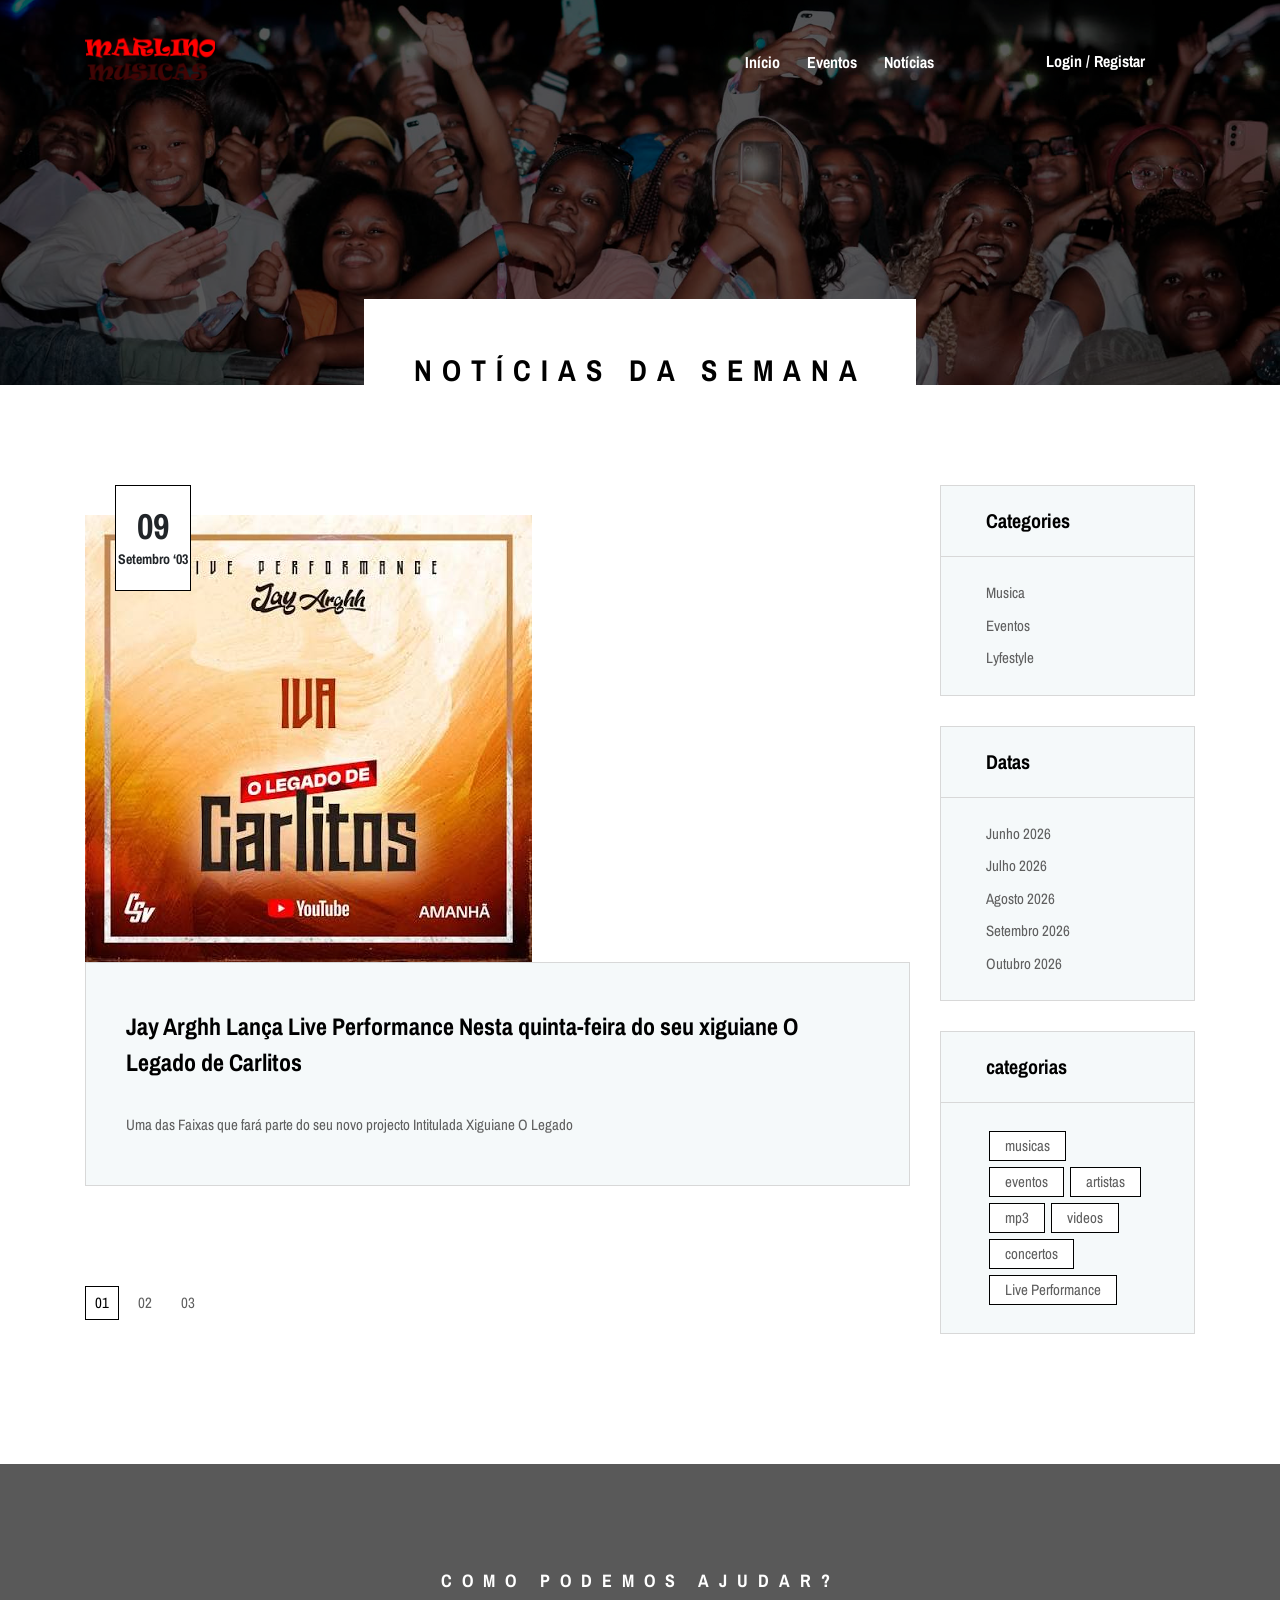
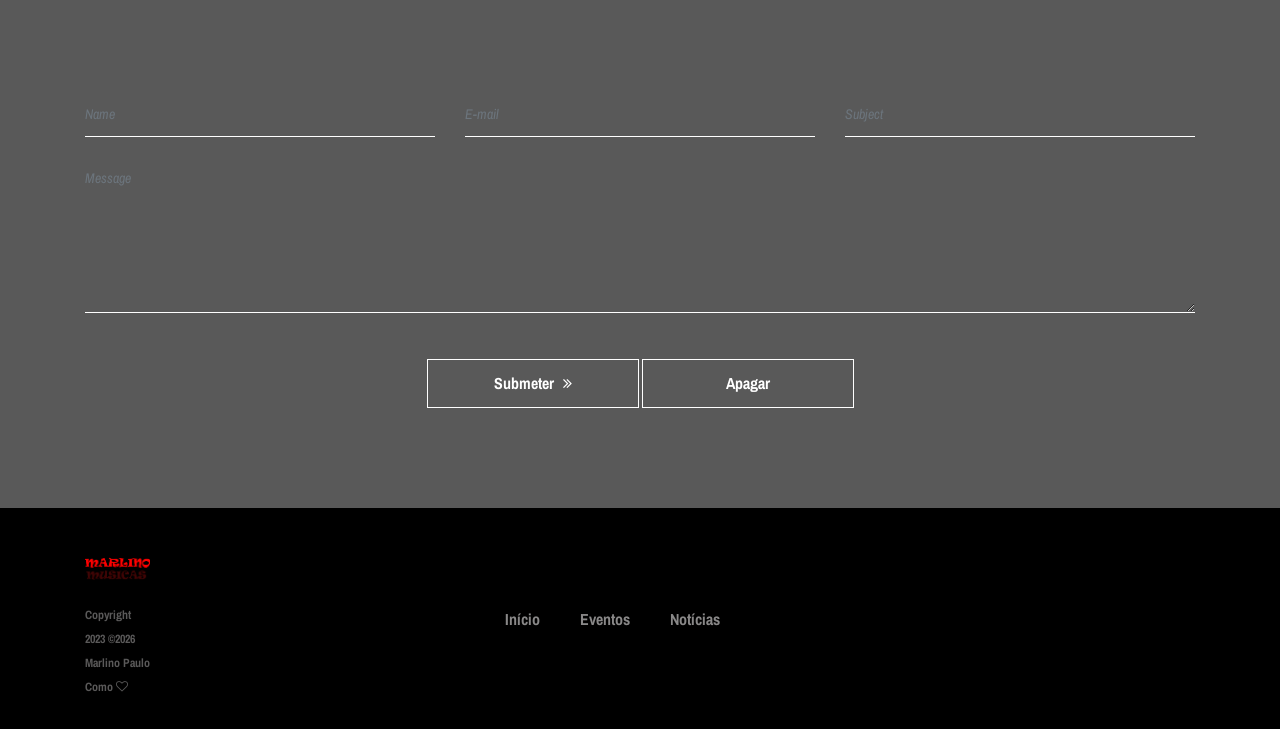
==== blog.html @ 6841ffc3 "Add files via upload" ====
<!DOCTYPE html>
<html lang="en">

<head>
    <meta charset="UTF-8">
    <meta name="description" content="">
    <meta http-equiv="X-UA-Compatible" content="IE=edge">
    <meta name="viewport" content="width=device-width, initial-scale=1, shrink-to-fit=no">
    <!-- The above 4 meta tags *must* come first in the head; any other head content must come *after* these tags -->

    

    <!-- Favicon -->
    <link rel="icon" href="favicon.ico">

    <!-- Stylesheet -->
    <link rel="stylesheet" href="style.css">

</head>

<body>
    <!-- Preloader -->
    <div class="preloader d-flex align-items-center justify-content-center">
        <div class="lds-ellipsis">
            <div></div>
            <div></div>
            <div></div>
            <div></div>
        </div>
    </div>

    <!-- ##### Header Area Start ##### -->
    <header class="header-area">
        <!-- Navbar Area -->
        <div class="oneMusic-main-menu">
            <div class="classy-nav-container breakpoint-off">
                <div class="container">
                    <!-- Menu -->
                    <nav class="classy-navbar justify-content-between" id="oneMusicNav">

                        <!-- Nav brand -->
                        <a href="index.html" class="nav-brand"><img src="logo.png" alt=""></a>

                        <!-- Navbar Toggler -->
                        <div class="classy-navbar-toggler">
                            <span class="navbarToggler"><span></span><span></span><span></span></span>
                        </div>

                        <!-- Menu -->
                        <div class="classy-menu">

                            <!-- Close Button -->
                            <div class="classycloseIcon">
                                <div class="cross-wrap"><span class="top"></span><span class="bottom"></span></div>
                            </div>

                            <!-- Nav Start -->
                            <div class="classynav">
                                <ul>
                                    <li><a href="index.html">Início</a></li>
                                
                                    
                                            
                                    <li><a href="event.html">Eventos</a></li>
                                    <li><a href="blog.html">Notícias</a></li>
                                    
                                </ul>

                                <!-- Login/Register & Cart Button -->
                                <div class="login-register-cart-button d-flex align-items-center">
                                    <!-- Login/Register -->
                                    <div class="login-register-btn mr-50">
                                        <a href="login.html" id="loginBtn">Login / Registar</a>
                                    </div>

                                    <!-- Cart Button -->
                                    <div class="cart-btn">
                                     
                                    </div>
                                </div>
                            </div>
                            <!-- Nav End -->

                        </div>
                    </nav>
                </div>
            </div>
        </div>
    </header>
    <!-- ##### Header Area End ##### -->

    <!-- ##### Breadcumb Area Start ##### -->
    <section class="breadcumb-area bg-img bg-overlay" style="background-image: url(breadcumb3.jpg);">
        <div class="bradcumbContent">
            <p></p>
            <h2>Notícias da Semana</h2>
        </div>
    </section>
    <!-- ##### Breadcumb Area End ##### -->

    <!-- ##### Blog Area Start ##### -->
    <div class="blog-area section-padding-100">
        <div class="container">
            <div class="row">
                <div class="col-12 col-lg-9">

                    <!-- Single Post Start -->
                    <div class="single-blog-post mb-100 wow fadeInUp" data-wow-delay="100ms">
                        <!-- Post Thumb -->
                        <div class="blog-post-thumb mt-30">
                            <a href="#"><img src="carlitos.jpg" alt=""></a>
                            <!-- Post Date -->
                            <div class="post-date">
                                <span>09</span>
                                <span>Setembro ‘03</span>
                            </div>
                        </div>

                        <!-- Blog Content -->
                        <div class="blog-content">
                            <!-- Post Title -->
                            <a href="#" class="post-title">Jay Arghh Lança Live Performance Nesta quinta-feira do seu xiguiane O Legado de Carlitos</a>
                            <!-- Post Meta -->
                            <div class="post-meta d-flex mb-30">
                                
                            </div>
                            <!-- Post Excerpt -->
                            <p> Uma das Faixas que fará parte do seu novo projecto Intitulada Xiguiane O Legado</p>
                        </div>
                    </div>

                  

                   



                    <!-- Pagination -->
                    <div class="oneMusic-pagination-area wow fadeInUp" data-wow-delay="300ms">
                        <nav>
                            <ul class="pagination">
                                <li class="page-item active"><a class="page-link" href="#">01</a></li>
                                <li class="page-item"><a class="page-link" href="#">02</a></li>
                                <li class="page-item"><a class="page-link" href="#">03</a></li>
                            </ul>
                        </nav>
                    </div>
                </div>

                <div class="col-12 col-lg-3">
                    <div class="blog-sidebar-area">

                        <!-- Widget Area -->
                        <div class="single-widget-area mb-30">
                            <div class="widget-title">
                                <h5>Categories</h5>
                            </div>
                            <div class="widget-content">
                                <ul>
                                    <li><a href="#">Musica</a></li>
                                    <li><a href="#">Eventos </a></li>
                                    
                                    <li><a href="#">Lyfestyle</a></li>
                                   
                                </ul>
                            </div>
                        </div>

                        <!-- Widget Area -->
                        <div class="single-widget-area mb-30">
                            <div class="widget-title">
                                <h5>Datas</h5>
                            </div>
                            <div class="widget-content">
                                <ul>
                                    <li><a href="#">Junho 2026</a></li>
                                    <li><a href="#">Julho 2026</a></li>
                                    <li><a href="#">Agosto 2026</a></li>
                                    <li><a href="#">Setembro 2026</a></li>
                                    <li><a href="#">Outubro 2026</a></li>
                                </ul>
                            </div>
                        </div>

                        <!-- Widget Area -->
                        <div class="single-widget-area mb-30">
                            <div class="widget-title">
                                <h5>categorias</h5>
                            </div>
                            <div class="widget-content">
                                <ul class="tags">
                                    <li><a href="#">musicas</a></li>
                                    <li><a href="#">eventos</a></li>
                                    <li><a href="#">artistas</a></li>
                                    
                                    <li><a href="#">mp3</a></li>
                                    <li><a href="#">videos</a></li>
                                    <li><a href="#">concertos</a></li>
                                    <li><a href="#">Live Performance</a></li>
                                </ul>
                            </div>
                        </div>

                        <!-- Widget Area -->
                        

                    </div>
                </div>
            </div>
        </div>
    </div>
    <!-- ##### Blog Area End ##### -->

    <!-- ##### Contact Area Start ##### -->
    <section class="contact-area section-padding-100 bg-img bg-overlay bg-fixed has-bg-img" style="background-image: url(bg-2.jpg);">
        <div class="container">
            <div class="row">
                <div class="col-12">
                    <div class="section-heading white">
                        <p></p>
                        <h2>Como Podemos Ajudar?</h2>
                    </div>
                </div>
            </div>

            <div class="row">
                <div class="col-12">
                    <!-- Contact Form Area -->
                    <div class="contact-form-area">
                        <form id="contactForm" action="#" method="post">
                            <div class="row">
                                <div class="col-lg-4">
                                    <div class="form-group">
                                        <input type="text" class="form-control" id="name" placeholder="Name">
                                    </div>
                                </div>
                                <div class="col-lg-4">
                                    <div class="form-group">
                                        <input type="text" class="form-control" id="email" placeholder="E-mail">
                                    </div>
                                </div>
                                <div class="col-lg-4">
                                    <div class="form-group">
                                        <input type="text" class="form-control" id="subject" placeholder="Subject">
                                    </div>
                                </div>
                                <div class="col-12">
                                    <div class="form-group">
                                        <textarea name="message" class="form-control" id="message" cols="30" rows="10" placeholder="Message"></textarea>
                                    </div>
                                </div>
                                <div class="col-12 text-center">
                                    <button class="btn oneMusic-btn mt-30" type="submit">Submeter <i class="fa fa-angle-double-right"></i></button>
									<button type="reset" class="btn oneMusic-btn mt-30">Apagar</button>
                                </div>
                            </div>
                        </form>
                    </div>
                </div>
            </div>
        </div>
    </section>
    <!-- ##### Contact Area End ##### -->

    <!-- ##### Footer Area Start ##### -->
    <footer class="footer-area">
        <div class="container">
            <div class="row d-flex flex-wrap align-items-center">
                <div class="col-2 col-md-1">
                    <a href="#"><img src="logo.png" alt=""></a>
                    <p class="copywrite-text"><a href="#"><!-- Link back to Colorlib can't be removed. Template is licensed under CC BY 3.0. -->
Copyright 2023  &copy;<script>document.write(new Date().getFullYear());</script> Marlino Paulo Como <i class="fa fa-heart-o" aria-hidden="true"></i>
<!-- Link back to Colorlib can't be removed. Template is licensed under CC BY 3.0. --></p>
                </div>

                <div class="col-12 col-md-6">
                    <div class="footer-nav">
                        <ul>
                            <li><a href="#">Início</a></li>
                         
                            <li><a href="#">Eventos</a></li>
                            <li><a href="#">Notícias</a></li>
                            
                        </ul>
                    </div>
                </div>
            </div>
        </div>
    </footer>
    <!-- ##### Footer Area Start ##### -->

    <!-- ##### All Javascript Script ##### -->
    <!-- jQuery-2.2.4 js -->
    <script src="jquery-2.2.4.min.js"></script>
    <!-- Popper js -->
    <script src="popper.min.js"></script>
    <!-- Bootstrap js -->
    <script src="bootstrap.min.js"></script>
    <!-- All Plugins js -->
    <script src="plugins.js"></script>
    <!-- Active js -->
    <script src="active.js"></script>
	 <script src="main.js"></script>
</body>

</html>
---- style.css ----
/* [Master Stylesheet - v1.0] */
/* :: 1.0 Import Fonts */
@import url("https://fonts.googleapis.com/css?family=Archivo+Narrow:400,400i,500,500i,600,600i,700,700i");
/* :: 2.0 Import All CSS */
@import url(bootstrap.min.css);
@import url(classy-nav.css);
@import url(owl.carousel.min.css);
@import url(animate.css);
@import url(magnific-popup.css);
@import url(font-awesome.min.css);
@import url(audioplayer.css);
@import url(one-music-icon.css);
/* :: 3.0 Base CSS */
* {
  margin: 0;
  padding: 0; }

body {
  font-family: "Archivo Narrow", sans-serif;
  font-size: 14px; }

h1,
h2,
h3,
h4,
h5,
h6 {
  font-family: "Archivo Narrow", sans-serif;
  color: #000000;
  line-height: 1.3;
  font-weight: 700; }

p {
  font-family: "Archivo Narrow", sans-serif;
  color: #5f5f5f;
  font-size: 15px;
  line-height: 2;
  font-weight: 400; }

a,
a:hover,
a:focus {
  -webkit-transition-duration: 500ms;
  transition-duration: 500ms;
  text-decoration: none;
  outline: 0 solid transparent;
  color: #000000;
  font-weight: 700;
  font-size: 16px;
  font-family: "Archivo Narrow", sans-serif; }

ul,
ol {
  margin: 0; }
  ul li,
  ol li {
    list-style: none; }

img {
  height: auto;
  max-width: 100%; }

/* :: 3.1.0 Spacing */
.mt-15 {
  margin-top: 15px !important; }

.mt-30 {
  margin-top: 30px !important; }

.mt-50 {
  margin-top: 50px !important; }

.mt-70 {
  margin-top: 70px !important; }

.mt-100 {
  margin-top: 100px !important; }

.mb-15 {
  margin-bottom: 15px !important; }

.mb-30 {
  margin-bottom: 30px !important; }

.mb-50 {
  margin-bottom: 50px !important; }

.mb-70 {
  margin-bottom: 70px !important; }

.mb-100 {
  margin-bottom: 100px !important; }

.ml-15 {
  margin-left: 15px !important; }

.ml-30 {
  margin-left: 30px !important; }

.ml-50 {
  margin-left: 50px !important; }

.mr-15 {
  margin-right: 15px !important; }

.mr-30 {
  margin-right: 30px !important; }

.mr-50 {
  margin-right: 50px !important; }

/* :: 3.2.0 Height */
.height-400 {
  height: 400px !important; }

.height-500 {
  height: 500px !important; }

.height-600 {
  height: 600px !important; }

.height-700 {
  height: 700px !important; }

.height-800 {
  height: 800px !important; }

/* :: 3.3.0 Section Padding */
.section-padding-100 {
  padding-top: 100px;
  padding-bottom: 100px; }

.section-padding-100-0 {
  padding-top: 100px;
  padding-bottom: 0; }

.section-padding-0-100 {
  padding-top: 0;
  padding-bottom: 100px; }

.section-padding-100-70 {
  padding-top: 100px;
  padding-bottom: 70px; }

/* :: 3.4.0 Section Heading */
.section-heading {
  position: relative;
  z-index: 1;
  margin-bottom: 100px;
  text-align: center; }
  .section-heading p {
    color: #5f5f5f;
    font-size: 14px;
    margin-bottom: 5px; }
  .section-heading h2 {
    font-size: 18px;
    text-transform: uppercase;
    letter-spacing: 10px;
    margin-bottom: 0; }
    @media only screen and (max-width: 767px) {
      .section-heading h2 {
        letter-spacing: 5px; } }
  .section-heading.white h2 {
    color: #fff; }
  .section-heading.style-2 p {
    font-size: 16px; }
  .section-heading.style-2 h2 {
    font-size: 30px; }
    @media only screen and (max-width: 767px) {
      .section-heading.style-2 h2 {
        font-size: 24px; } }

/* :: 3.5.0 Preloader */
.preloader {
  background-color: #ffffff;
  width: 100%;
  height: 100%;
  position: fixed;
  top: 0;
  left: 0;
  right: 0;
  z-index: 99999; }
  .preloader .lds-ellipsis {
    display: inline-block;
    position: relative;
    width: 64px;
    height: 64px; }
    .preloader .lds-ellipsis div {
      position: absolute;
      top: 27px;
      width: 11px;
      height: 11px;
      border-radius: 50%;
      background: #000000;
      animation-timing-function: cubic-bezier(0, 1, 1, 0); }
      .preloader .lds-ellipsis div:nth-child(1) {
        left: 6px;
        -webkit-animation: lds-ellipsis1 0.6s infinite;
        animation: lds-ellipsis1 0.6s infinite; }
      .preloader .lds-ellipsis div:nth-child(2) {
        left: 6px;
        -webkit-animation: lds-ellipsis2 0.6s infinite;
        animation: lds-ellipsis2 0.6s infinite; }
      .preloader .lds-ellipsis div:nth-child(3) {
        left: 26px;
        -webkit-animation: lds-ellipsis2 0.6s infinite;
        animation: lds-ellipsis2 0.6s infinite; }
      .preloader .lds-ellipsis div:nth-child(4) {
        left: 45px;
        -webkit-animation: lds-ellipsis3 0.6s infinite;
        animation: lds-ellipsis3 0.6s infinite; }

@-webkit-keyframes lds-ellipsis1 {
  0% {
    -webkit-transform: scale(0);
    transform: scale(0); }
  100% {
    -webkit-transform: scale(1);
    transform: scale(1); } }
@keyframes lds-ellipsis1 {
  0% {
    -webkit-transform: scale(0);
    transform: scale(0); }
  100% {
    -webkit-transform: scale(1);
    transform: scale(1); } }
@-webkit-keyframes lds-ellipsis3 {
  0% {
    -webkit-transform: scale(1);
    transform: scale(1); }
  100% {
    -webkit-transform: scale(0);
    transform: scale(0); } }
@keyframes lds-ellipsis3 {
  0% {
    -webkit-transform: scale(1);
    transform: scale(1); }
  100% {
    -webkit-transform: scale(0);
    transform: scale(0); } }
@-webkit-keyframes lds-ellipsis2 {
  0% {
    -webkit-transform: translate(0, 0);
    transform: translate(0, 0); }
  100% {
    -webkit-transform: translate(19px, 0);
    transform: translate(19px, 0); } }
@keyframes lds-ellipsis2 {
  0% {
    -webkit-transform: translate(0, 0);
    transform: translate(0, 0); }
  100% {
    -webkit-transform: translate(19px, 0);
    transform: translate(19px, 0); } }
/* :: 3.6.0 Miscellaneous */
.bg-img {
  background-position: center center;
  background-size: cover;
  background-repeat: no-repeat; }

.bg-white {
  background-color: #ffffff !important; }

.bg-dark {
  background-color: #000000 !important; }

.bg-transparent {
  background-color: transparent !important; }

.bg-gray {
  background-color: #f5f9fa; }

.font-bold {
  font-weight: 700; }

.font-light {
  font-weight: 300; }

.bg-overlay {
  position: relative;
  z-index: 2;
  background-position: center center;
  background-size: cover; }
  .bg-overlay::after {
    background-color: rgba(0, 0, 0, 0.65);
    position: absolute;
    z-index: -1;
    top: 0;
    left: 0;
    width: 100%;
    height: 100%;
    content: ""; }

.bg-fixed {
  background-attachment: fixed !important; }

/* :: 3.7.0 ScrollUp */
#scrollUp {
  background-color: #000000;
  border-radius: 0;
  bottom: 50px;
  box-shadow: 0 2px 6px 0 rgba(0, 0, 0, 0.3);
  color: #ffffff;
  font-size: 24px;
  height: 40px;
  line-height: 40px;
  right: 50px;
  text-align: center;
  width: 40px;
  -webkit-transition-duration: 500ms;
  transition-duration: 500ms;
  box-shadow: 0 1px 5px 2px rgba(0, 0, 0, 0.15); }
  @media only screen and (max-width: 767px) {
    #scrollUp {
      right: 30px;
      bottom: 30px; } }
  #scrollUp:hover {
    background-color: #fff;
    color: #232323; }

/* :: 3.8.0 oneMusic Button */
.oneMusic-btn {
  background-color: #fff;
  -webkit-transition-duration: 500ms;
  transition-duration: 500ms;
  position: relative;
  z-index: 1;
  display: inline-block;
  min-width: 212px;
  height: 49px;
  color: #000;
  border: 1px solid #000;
  border-radius: 0;
  padding: 0 30px;
  font-size: 16px;
  line-height: 47px;
  font-weight: 700;
  text-transform: capitalize; }
  .oneMusic-btn i {
    margin-left: 5px; }
  .oneMusic-btn:hover, .oneMusic-btn:focus {
    font-size: 16px;
    font-weight: 700;
    background-color: #000000;
    color: #fff; }
  .oneMusic-btn.btn-2 {
    background-color: #000000;
    color: #fff; }
    .oneMusic-btn.btn-2:hover, .oneMusic-btn.btn-2:focus {
      background-color: #fff;
      color: #232323; }

/* :: 4.0 Header Area CSS */
.header-area {
  position: absolute;
  z-index: 1000;
  width: 100%;
  top: 20px;
  left: 0;
  z-index: 1000; }
  .header-area .oneMusic-main-menu {
    position: relative;
    width: 100%;
    height: 85px;
    background-color: transparent; }
    @media only screen and (max-width: 767px) {
      .header-area .oneMusic-main-menu {
        height: 70px; } }
    .header-area .oneMusic-main-menu .classy-nav-container {
      background-color: transparent; }
    .header-area .oneMusic-main-menu .classy-navbar {
      background-color: transparent;
      height: 85px;
      padding: 0; }
      @media only screen and (max-width: 767px) {
        .header-area .oneMusic-main-menu .classy-navbar {
          height: 70px; } }
      .header-area .oneMusic-main-menu .classy-navbar .classynav ul li a {
        font-weight: 700;
        text-transform: capitalize;
        color: #ffffff;
        font-size: 16px; }
        .header-area .oneMusic-main-menu .classy-navbar .classynav ul li a:hover, .header-area .oneMusic-main-menu .classy-navbar .classynav ul li a:focus {
          color: rgba(255, 255, 255, 0.7); }
        @media only screen and (min-width: 768px) and (max-width: 991px) {
          .header-area .oneMusic-main-menu .classy-navbar .classynav ul li a {
            background-color: #000000;
            border-bottom-color: rgba(255, 255, 255, 0.1); } }
        @media only screen and (max-width: 767px) {
          .header-area .oneMusic-main-menu .classy-navbar .classynav ul li a {
            background-color: #000000;
            border-bottom-color: rgba(255, 255, 255, 0.1); } }
      .header-area .oneMusic-main-menu .classy-navbar .classynav ul li.megamenu-item > a::after,
      .header-area .oneMusic-main-menu .classy-navbar .classynav ul li.has-down > a::after {
        color: #ffffff; }
      .header-area .oneMusic-main-menu .classy-navbar .classynav ul li.megamenu-item ul li > a::after,
      .header-area .oneMusic-main-menu .classy-navbar .classynav ul li.has-down ul li > a::after {
        color: #232323; }
        @media only screen and (max-width: 767px) {
          .header-area .oneMusic-main-menu .classy-navbar .classynav ul li.megamenu-item ul li > a::after,
          .header-area .oneMusic-main-menu .classy-navbar .classynav ul li.has-down ul li > a::after {
            color: #ffffff; } }
      .header-area .oneMusic-main-menu .classy-navbar .classynav ul li ul li a {
        color: #232323; }
        .header-area .oneMusic-main-menu .classy-navbar .classynav ul li ul li a:hover, .header-area .oneMusic-main-menu .classy-navbar .classynav ul li ul li a:focus {
          color: #888888; }
        @media only screen and (min-width: 992px) and (max-width: 1199px) {
          .header-area .oneMusic-main-menu .classy-navbar .classynav ul li ul li a {
            padding: 0 15px; } }
        @media only screen and (min-width: 768px) and (max-width: 991px) {
          .header-area .oneMusic-main-menu .classy-navbar .classynav ul li ul li a {
            color: #ffffff;
            padding: 0 30px;
            border-bottom-color: rgba(255, 255, 255, 0.1); } }
        @media only screen and (max-width: 767px) {
          .header-area .oneMusic-main-menu .classy-navbar .classynav ul li ul li a {
            color: #ffffff;
            padding: 0 30px;
            border-bottom-color: rgba(255, 255, 255, 0.1) !important; } }
      .header-area .oneMusic-main-menu .classy-navbar .classynav ul li .dropdown li .dropdown li .dropdown li a {
        border-bottom: 1px solid rgba(242, 244, 248, 0.7); }
        @media only screen and (min-width: 768px) and (max-width: 991px) {
          .header-area .oneMusic-main-menu .classy-navbar .classynav ul li .dropdown li .dropdown li .dropdown li a {
            border-bottom-color: rgba(255, 255, 255, 0.1) !important; } }
        @media only screen and (max-width: 767px) {
          .header-area .oneMusic-main-menu .classy-navbar .classynav ul li .dropdown li .dropdown li .dropdown li a {
            border-bottom-color: rgba(255, 255, 255, 0.1) !important; } }
    .header-area .oneMusic-main-menu .login-register-cart-button {
      position: relative;
      z-index: 1;
      margin-left: 100px; }
      @media only screen and (min-width: 768px) and (max-width: 991px) {
        .header-area .oneMusic-main-menu .login-register-cart-button {
          margin-left: 12px;
          margin-top: 15px; } }
      @media only screen and (max-width: 767px) {
        .header-area .oneMusic-main-menu .login-register-cart-button {
          margin-left: 12px;
          margin-top: 15px; } }
      .header-area .oneMusic-main-menu .login-register-cart-button .login-register-btn {
        position: relative;
        z-index: 10; }
        .header-area .oneMusic-main-menu .login-register-cart-button .login-register-btn a {
          -webkit-transition-duration: 500ms;
          transition-duration: 500ms;
          margin-bottom: 0;
          color: #fff;
          font-weight: 700;
          font-size: 16px;
          cursor: pointer;
          line-height: 1; }
          .header-area .oneMusic-main-menu .login-register-cart-button .login-register-btn a:hover, .header-area .oneMusic-main-menu .login-register-cart-button .login-register-btn a:focus {
            color: rgba(255, 255, 255, 0.7); }
      .header-area .oneMusic-main-menu .login-register-cart-button .cart-btn {
        position: relative;
        z-index: 10; }
        .header-area .oneMusic-main-menu .login-register-cart-button .cart-btn p {
          -webkit-transition-duration: 500ms;
          transition-duration: 500ms;
          margin-bottom: 0;
          color: #fff;
          font-size: 18px;
          cursor: pointer;
          line-height: 1; }
          .header-area .oneMusic-main-menu .login-register-cart-button .cart-btn p:hover, .header-area .oneMusic-main-menu .login-register-cart-button .cart-btn p:focus {
            color: rgba(255, 255, 255, 0.7); }
          .header-area .oneMusic-main-menu .login-register-cart-button .cart-btn p .quantity {
            width: 15px;
            height: 15px;
            border: 1px solid #fff;
            background-color: #232323;
            color: #fff;
            display: block;
            position: absolute;
            bottom: -5px;
            left: -10px;
            z-index: 10;
            font-size: 9px;
            font-weight: 400;
            border-radius: 50%;
            line-height: 13px;
            text-align: center; }
  .header-area .is-sticky .oneMusic-main-menu {
    position: fixed;
    width: 100%;
    height: 85px;
    top: 0;
    left: 0;
    z-index: 9999;
    background-color: #000000;
    box-shadow: 0 5px 50px 15px rgba(0, 0, 0, 0.2); }
    @media only screen and (max-width: 767px) {
      .header-area .is-sticky .oneMusic-main-menu {
        height: 70px; } }

.classy-navbar .nav-brand {
  max-width: 130px; }

@media only screen and (min-width: 768px) and (max-width: 991px) {
  .breakpoint-on .classy-navbar .classy-menu {
    background-color: #000000; } }
@media only screen and (max-width: 767px) {
  .breakpoint-on .classy-navbar .classy-menu {
    background-color: #000000; } }

@media only screen and (min-width: 768px) and (max-width: 991px) {
  .classynav ul li .megamenu .single-mega.cn-col-4 {
    padding: 0; } }
@media only screen and (max-width: 767px) {
  .classynav ul li .megamenu .single-mega.cn-col-4 {
    padding: 0; } }

.classycloseIcon .cross-wrap span {
  background: #ffffff; }

/* :: 5.0 Hero Slides Area */
.hero-area,
.hero-slides {
  position: relative;
  z-index: 1; }

.single-hero-slide {
  width: 100%;
  height: 950px;
  position: relative;
  z-index: 1;
  padding: 0 30px;
  overflow: hidden; }
  @media only screen and (min-width: 992px) and (max-width: 1199px) {
    .single-hero-slide {
      height: 700px; } }
  @media only screen and (min-width: 768px) and (max-width: 991px) {
    .single-hero-slide {
      height: 650px; } }
  @media only screen and (max-width: 767px) {
    .single-hero-slide {
      height: 500px; } }
  .single-hero-slide::after {
    position: absolute;
    width: 100%;
    height: 100%;
    z-index: -5;
    top: 0;
    left: 0;
    background-color: rgba(0, 0, 0, 0.35);
    content: ''; }
  .single-hero-slide .slide-img {
    position: absolute;
    width: 100%;
    height: 100%;
    z-index: -10;
    left: 0;
    right: 0;
    top: 0;
    bottom: 0; }
  .single-hero-slide .hero-slides-content {
    display: inline-block;
    width: 100%; }
    .single-hero-slide .hero-slides-content h6 {
      font-size: 18px;
      color: #fff;
      letter-spacing: 20px;
      text-transform: uppercase;
      margin-bottom: 20px;
      display: block; }
      @media only screen and (max-width: 767px) {
        .single-hero-slide .hero-slides-content h6 {
          letter-spacing: 5px; } }
    .single-hero-slide .hero-slides-content h2 {
      position: relative;
      z-index: 1;
      font-size: 60px;
      color: #ffffff;
      margin-bottom: 0;
      font-weight: 400;
      display: block;
      text-transform: capitalize;
      letter-spacing: 30px;
      overflow: hidden; }
      .single-hero-slide .hero-slides-content h2 span {
        position: absolute;
        top: 0;
        width: 100%;
        height: 100%;
        left: 0;
        color: rgba(255, 255, 255, 0.15);
        -webkit-animation: textsonar 6s linear infinite;
        animation: textsonar 6s linear infinite; }
      @media only screen and (min-width: 768px) and (max-width: 991px) {
        .single-hero-slide .hero-slides-content h2 {
          letter-spacing: 15px;
          font-size: 42px; } }
      @media only screen and (max-width: 767px) {
        .single-hero-slide .hero-slides-content h2 {
          letter-spacing: 5px;
          font-size: 30px; } }
    .single-hero-slide .hero-slides-content .btn {
      border: 1px solid #fff;
      background-color: transparent;
      color: #fff; }
      .single-hero-slide .hero-slides-content .btn:hover, .single-hero-slide .hero-slides-content .btn:focus {
        background-color: #fff;
        color: #000000; }

@-webkit-keyframes textsonar {
  0% {
    -webkit-transform: scaleX(1);
    transform: scaleX(1); }
  50% {
    -webkit-transform: scaleX(1.15);
    transform: scaleX(1.15); }
  100% {
    -webkit-transform: scaleX(1);
    transform: scaleX(1); } }
@keyframes textsonar {
  0% {
    -webkit-transform: scaleX(1);
    transform: scaleX(1); }
  50% {
    -webkit-transform: scaleX(1.15);
    transform: scaleX(1.15); }
  100% {
    -webkit-transform: scaleX(1);
    transform: scaleX(1); } }
.single-hero-slide .slide-img {
  -webkit-animation: slide 12s linear infinite;
  animation: slide 12s linear infinite; }

@-webkit-keyframes slide {
  0% {
    -webkit-transform: scale(1);
    transform: scale(1); }
  50% {
    -webkit-transform: scale(1.2);
    transform: scale(1.2); }
  100% {
    -webkit-transform: scale(1);
    transform: scale(1); } }
@keyframes slide {
  0% {
    -webkit-transform: scale(1);
    transform: scale(1); }
  50% {
    -webkit-transform: scale(1.2);
    transform: scale(1.2); }
  100% {
    -webkit-transform: scale(1);
    transform: scale(1); } }
/* :: 6.0 Buy Now Area CSS */
.oneMusic-buy-now-area.has-fluid {
  padding-left: 4%;
  padding-right: 4%;
  position: relative;
  z-index: 1; }

/* :: 7.0 Events Area CSS */
.single-event-area {
  position: relative;
  z-index: 1;
  -webkit-transition-duration: 500ms;
  transition-duration: 500ms; }
  .single-event-area img {
    width: 100%; }
  .single-event-area .event-text {
    text-align: center;
    position: relative;
    z-index: 1;
    padding: 30px 15px;
    background-color: #000;
    -webkit-transition-duration: 500ms;
    transition-duration: 500ms; }
    .single-event-area .event-text h4 {
      color: #fff;
      text-transform: uppercase;
      -webkit-transition-duration: 500ms;
      transition-duration: 500ms; }
    .single-event-area .event-text .event-meta-data {
      position: relative;
      margin-bottom: 30px; }
      .single-event-area .event-text .event-meta-data a {
        -webkit-transition-duration: 500ms;
        transition-duration: 500ms;
        position: relative;
        z-index: 1;
        color: #fff;
        font-size: 15px;
        font-weight: 400;
        display: inline-block;
        padding-right: 29px; }
        .single-event-area .event-text .event-meta-data a:first-child::after {
          position: absolute;
          content: '|';
          top: 0;
          right: 12px;
          z-index: 1; }
        .single-event-area .event-text .event-meta-data a:last-child {
          padding-right: 0; }
    .single-event-area .event-text .see-more-btn {
      font-size: 11px;
      color: #fff;
      text-transform: uppercase;
      letter-spacing: 10px;
      border-bottom: 1px solid #fff;
      padding-left: 0;
      padding-right: 0;
      border-radius: 0; }
      .single-event-area .event-text .see-more-btn:hover, .single-event-area .event-text .see-more-btn:focus {
        font-weight: 400; }
  .single-event-area:hover, .single-event-area:focus {
    box-shadow: 0 5px 80px 0 rgba(0, 0, 0, 0.2); }
    .single-event-area:hover .event-text, .single-event-area:focus .event-text {
      background-color: #f5f9fa; }
      .single-event-area:hover .event-text h4,
      .single-event-area:hover .event-text .event-meta-data a, .single-event-area:focus .event-text h4,
      .single-event-area:focus .event-text .event-meta-data a {
        color: #000000; }
      .single-event-area:hover .event-text .see-more-btn, .single-event-area:focus .event-text .see-more-btn {
        border-bottom-color: #000000;
        color: #000000; }

/* :: 8.0 Newsletter Area CSS */
.newsletter-area {
  position: relative;
  z-index: 1;
  border: 1px solid #000000;
  padding: 45px; }
  .newsletter-area .newsletter-form {
    position: relative;
    z-index: 1; }
    .newsletter-area .newsletter-form input {
      width: 100%;
      height: 40px;
      font-size: 14px;
      color: #b3b3b3;
      font-style: italic;
      border: none;
      border-bottom: 1px solid #d6d6d6;
      margin-bottom: 30px;
      display: block; }

.testimonials-area {
  position: relative;
  z-index: 1;
  padding: 45px; }
  .testimonials-area .testimonials-slide {
    position: relative;
    z-index: 1; }
    .testimonials-area .testimonials-slide .single-slide p {
      font-size: 15px;
      color: #fff;
      font-style: italic; }
    .testimonials-area .testimonials-slide .single-slide .testimonial-info {
      margin-top: 30px;
      display: block; }
      .testimonials-area .testimonials-slide .single-slide .testimonial-info .testimonial-thumb {
        width: 44px;
        height: 44px;
        border-radius: 50%;
        margin-right: 15px; }
        .testimonials-area .testimonials-slide .single-slide .testimonial-info .testimonial-thumb img {
          border-radius: 50%; }
      .testimonials-area .testimonials-slide .single-slide .testimonial-info p {
        font-style: normal;
        font-size: 15px;
        color: #fff;
        margin-bottom: 0; }

/* :: 9.0 Album Catagory Area CSS */
.featured-artist-area {
  position: relative;
  z-index: 1; }

.featured-artist-content {
  position: relative;
  z-index: 1; }
  @media only screen and (max-width: 767px) {
    .featured-artist-content {
      margin-top: 50px; } }
  .featured-artist-content p {
    color: #fff; }

.browse-by-catagories {
  position: relative;
  z-index: 1; }
  .browse-by-catagories a {
    display: inline-block;
    background-color: #f4f4f4;
    border: 2px solid transparent;
    padding: 6px 9px;
    font-size: 15px;
    margin-right: 5px; }
    @media only screen and (min-width: 992px) and (max-width: 1199px) {
      .browse-by-catagories a {
        padding: 4px 7px;
        font-size: 14px;
        margin-right: 4px; } }
    @media only screen and (min-width: 768px) and (max-width: 991px) {
      .browse-by-catagories a {
        padding: 4px 7px;
        font-size: 14px;
        margin-right: 5px;
        margin-bottom: 5px; } }
    @media only screen and (max-width: 767px) {
      .browse-by-catagories a {
        padding: 2px 5px;
        font-size: 13px;
        margin-right: 5px;
        margin-bottom: 5px; } }
    .browse-by-catagories a:hover, .browse-by-catagories a:focus, .browse-by-catagories a.active {
      border: 2px solid #000000; }
    .browse-by-catagories a:first-child {
      border-color: transparent;
      background-color: transparent; }

.single-album {
  position: relative;
  z-index: 1;
  -webkit-transition-duration: 500ms;
  transition-duration: 500ms;
  margin-bottom: 30px; }
  .single-album img {
    width: 100%; }
  .single-album .album-info {
    position: relative;
    z-index: 1;
    text-align: center;
    padding-top: 15px;
    padding-bottom: 15px; }
    .single-album .album-info h5 {
      font-size: 18px;
      margin-bottom: 0;
      text-transform: uppercase; }
    .single-album .album-info p {
      margin-bottom: 0; }
  .single-album:hover, .single-album:focus {
    box-shadow: 0 5px 70px 0 rgba(0, 0, 0, 0.15); }

.single-album-area {
  position: relative;
  z-index: 1;
  -webkit-transition-duration: 500ms;
  transition-duration: 500ms;
  margin-bottom: 30px; }
  .single-album-area .album-thumb {
    position: relative;
    z-index: 1; }
    .single-album-area .album-thumb .album-price p {
      position: absolute;
      top: 15px;
      left: 15px;
      background-color: #fff;
      margin-bottom: 0;
      line-height: 1;
      padding: 5px 15px;
      border-radius: 15px;
      z-index: 20; }
    .single-album-area .album-thumb .play-icon a {
      color: #fff;
      font-size: 50px;
      position: absolute;
      top: 50%;
      left: 50%;
      line-height: 1;
      -webkit-transform: translate(-50%, -50%);
      transform: translate(-50%, -50%); }
  .single-album-area img {
    width: 100%; }
  .single-album-area .album-info {
    display: block;
    position: relative;
    z-index: 1;
    padding-top: 15px;
    padding-bottom: 15px; }
    .single-album-area .album-info h5 {
      font-size: 18px;
      margin-bottom: 0;
      text-transform: uppercase; }
    .single-album-area .album-info p {
      margin-bottom: 0; }

.albums-slideshow {
  position: relative;
  z-index: 1; }
  .albums-slideshow .single-album {
    -webkit-transition-duration: 500ms;
    transition-duration: 500ms;
    margin-bottom: 0;
    border: 1px solid transparent; }
    .albums-slideshow .single-album:hover, .albums-slideshow .single-album:focus {
      border: 1px solid #000000;
      box-shadow: none;
      background-color: #f5f9fa; }
  .albums-slideshow .owl-prev,
  .albums-slideshow .owl-next {
    -webkit-transition-duration: 500ms;
    transition-duration: 500ms;
    background-color: #fff;
    position: absolute;
    width: 50px;
    height: 50px;
    border: 1px solid #000000;
    top: 50%;
    left: -25px;
    margin-top: -50px;
    z-index: 50;
    text-align: center;
    line-height: 48px;
    opacity: 0;
    visibility: hidden; }
    @media only screen and (max-width: 767px) {
      .albums-slideshow .owl-prev,
      .albums-slideshow .owl-next {
        left: 0; } }
    .albums-slideshow .owl-prev:hover, .albums-slideshow .owl-prev:focus,
    .albums-slideshow .owl-next:hover,
    .albums-slideshow .owl-next:focus {
      background-color: #000000;
      color: #fff; }
  .albums-slideshow .owl-next {
    left: auto;
    right: -25px; }
    @media only screen and (max-width: 767px) {
      .albums-slideshow .owl-next {
        right: 0; } }
  .albums-slideshow:hover .owl-prev,
  .albums-slideshow:hover .owl-next {
    opacity: 1;
    visibility: visible; }

/* :: 10.0 Songs Area CSS */
.single-song-area {
  position: relative;
  z-index: 1; }
  .single-song-area .song-thumbnail {
    position: relative;
    z-index: 1;
    -webkit-box-flex: 0;
    -ms-flex: 0 0 135px;
    flex: 0 0 135px;
    max-width: 135px;
    width: 135px;
    margin-right: 50px; }
    .single-song-area .song-thumbnail img {
      width: 100%; }
    @media only screen and (max-width: 767px) {
      .single-song-area .song-thumbnail {
        margin-right: 0;
        -webkit-box-flex: 0;
        -ms-flex: 0 0 100%;
        flex: 0 0 100%;
        max-width: 100%;
        width: 100%; } }
  .single-song-area .song-play-area {
    position: relative;
    z-index: 1;
    -webkit-box-flex: 0;
    -ms-flex: 0 0 calc(100% - 185px);
    flex: 0 0 calc(100% - 185px);
    max-width: calc(100% - 185px);
    width: calc(100% - 185px);
    background-color: #262626;
    padding: 15px 30px 20px; }
    @media only screen and (max-width: 767px) {
      .single-song-area .song-play-area {
        -webkit-box-flex: 0;
        -ms-flex: 0 0 100%;
        flex: 0 0 100%;
        max-width: 100%;
        width: 100%; } }
    .single-song-area .song-play-area .song-name p {
      color: #b8b8b8;
      margin-bottom: 5px; }
    .single-song-area .song-play-area .audioplayer {
      margin: 0;
      padding: 0;
      width: 100%;
      height: auto;
      align-items: center;
      border: none;
      border-radius: 0;
      background: transparent; }
    .single-song-area .song-play-area .audioplayer-playing .audioplayer-playpause,
    .single-song-area .song-play-area .audioplayer:not(.audioplayer-playing) .audioplayer-playpause:hover,
    .single-song-area .song-play-area .audioplayer:not(.audioplayer-playing) .audioplayer-playpause {
      background: #fff; }
    .single-song-area .song-play-area .audioplayer-time {
      font-size: 14px;
      color: #fff; }

.song-play-area {
  position: relative;
  z-index: 1;
  width: 100%;
  background-color: #262626;
  padding: 15px 30px 20px;
  border: 1px solid #363636; }
  .song-play-area .song-name p {
    color: #b8b8b8;
    margin-bottom: 5px; }
  .song-play-area .audioplayer {
    margin: 0;
    padding: 0;
    width: 100%;
    height: auto;
    align-items: center;
    border: none;
    border-radius: 0;
    background: transparent; }
  .song-play-area .audioplayer-playing .audioplayer-playpause,
  .song-play-area .audioplayer:not(.audioplayer-playing) .audioplayer-playpause:hover,
  .song-play-area .audioplayer:not(.audioplayer-playing) .audioplayer-playpause {
    background: #fff; }
  .song-play-area .audioplayer-time {
    font-size: 14px;
    color: #fff; }

/* :: 11.0 Miscellaneous Area CSS */
.weeks-top-area {
  position: relative;
  z-index: 1;
  padding: 45px 30px;
  -webkit-transition-duration: 500ms;
  transition-duration: 500ms;
  border: 1px solid transparent; }
  .weeks-top-area .single-top-item {
    position: relative;
    z-index: 1;
    margin-bottom: 21px; }
    .weeks-top-area .single-top-item:last-child {
      margin-bottom: 0; }
    .weeks-top-area .single-top-item .thumbnail {
      -webkit-box-flex: 0;
      -ms-flex: 0 0 73px;
      flex: 0 0 73px;
      max-width: 73px;
      width: 73px;
      margin-right: 20px; }
    .weeks-top-area .single-top-item .content- h6 {
      text-transform: uppercase;
      margin-bottom: 0; }
    .weeks-top-area .single-top-item .content- p {
      font-size: 14px;
      margin-bottom: 0; }
  .weeks-top-area:hover, .weeks-top-area:focus {
    background-color: #f5f9fa;
    border-color: #d8d8d8; }

.popular-artists-area {
  position: relative;
  z-index: 1;
  padding: 45px 30px;
  -webkit-transition-duration: 500ms;
  transition-duration: 500ms;
  border: 1px solid #d8d8d8;
  background-color: #f5f9fa; }
  .popular-artists-area .single-artists {
    position: relative;
    z-index: 1;
    margin-bottom: 17px; }
    .popular-artists-area .single-artists:last-child {
      margin-bottom: 0; }
    .popular-artists-area .single-artists .thumbnail {
      -webkit-box-flex: 0;
      -ms-flex: 0 0 63px;
      flex: 0 0 63px;
      max-width: 63px;
      width: 63px;
      margin-right: 20px;
      border-radius: 50%; }
      .popular-artists-area .single-artists .thumbnail img {
        border-radius: 50%; }
    .popular-artists-area .single-artists .content- p {
      font-size: 16px;
      margin-bottom: 0; }

.new-hits-area {
  position: relative;
  z-index: 1;
  padding: 45px 30px;
  -webkit-transition-duration: 500ms;
  transition-duration: 500ms;
  border: 1px solid #d8d8d8;
  background-color: #f5f9fa; }
  .new-hits-area .single-new-item {
    position: relative;
    z-index: 1;
    border-bottom: 1px solid #d8d8d8;
    margin-bottom: 10px;
    padding-bottom: 10px; }
    .new-hits-area .single-new-item:last-child {
      margin-bottom: 0;
      border-bottom: none;
      padding-bottom: 0; }
    .new-hits-area .single-new-item .thumbnail {
      -webkit-box-flex: 0;
      -ms-flex: 0 0 73px;
      flex: 0 0 73px;
      max-width: 73px;
      width: 73px;
      margin-right: 20px; }
    .new-hits-area .single-new-item .content- h6 {
      text-transform: uppercase;
      margin-bottom: 0; }
    .new-hits-area .single-new-item .content- p {
      font-size: 14px;
      margin-bottom: 0; }
    .new-hits-area .single-new-item .audioplayer {
      margin: 0;
      padding: 0;
      width: auto;
      height: auto;
      border: none;
      border-radius: 0;
      background: transparent; }
    .new-hits-area .single-new-item .audioplayer-playing .audioplayer-playpause,
    .new-hits-area .single-new-item .audioplayer:not(.audioplayer-playing) .audioplayer-playpause:hover,
    .new-hits-area .single-new-item .audioplayer:not(.audioplayer-playing) .audioplayer-playpause {
      background: #d6d6d6; }
    .new-hits-area .single-new-item .audioplayer:not(.audioplayer-playing) .audioplayer-playpause a {
      border-left: 12px solid #fff; }
    .new-hits-area .single-new-item .audioplayer-time,
    .new-hits-area .single-new-item .audioplayer-volume,
    .new-hits-area .single-new-item .audioplayer-bar {
      display: none; }

/* :: 12.0 Login Area CSS */
.login-content {
  -webkit-transition-duration: 500ms;
  transition-duration: 500ms;
  position: relative;
  z-index: 1;
  background-color: #f5f9fa;
  border: 1px solid #d8d8d8;
  padding: 50px 100px;
  box-shadow: 0 2px 70px 0 rgba(0, 0, 0, 0.15);
  text-align: center; }
  @media only screen and (max-width: 767px) {
    .login-content {
      padding: 50px 30px; } }
  .login-content h3 {
    margin-bottom: 30px; }
  .login-content .form-group {
    text-align: left; }
  .login-content .form-control {
    width: 100%;
    height: 50px;
    border: 1px solid #000000;
    font-size: 12px;
    font-style: italic;
    padding: 0 20px;
    border-radius: 0; }
    .login-content .form-control:focus {
      box-shadow: none; }

/* :: 13.0 Services Area CSS */
.single-service-area .icon {
  -webkit-box-flex: 0;
  -ms-flex: 0 0 78px;
  flex: 0 0 78px;
  max-width: 78px;
  width: 78px;
  position: relative;
  z-index: 1;
  width: 78px;
  height: 78px;
  border: 1px solid #000000;
  text-align: center; }
  .single-service-area .icon span {
    line-height: 76px;
    font-size: 40px; }
.single-service-area .text {
  position: relative;
  z-index: 1;
  -webkit-box-flex: 0;
  -ms-flex: 0 0 calc(100% - 78px);
  flex: 0 0 calc(100% - 78px);
  max-width: calc(100% - 78px);
  width: calc(100% - 78px);
  padding-left: 30px; }

/* :: 14.0 Footer Area CSS */
.footer-area {
  position: relative;
  z-index: 1;
  background-color: #000000;
  padding: 30px 0; }
  @media only screen and (max-width: 767px) {
    .footer-area {
      text-align: center; } }
  .footer-area .copywrite-text {
    font-size: 12px;
    margin-bottom: 0;
    color: rgba(166, 165, 165, 0.54); }
    .footer-area .copywrite-text a {
      color: rgba(166, 165, 165, 0.54);
      font-size: 12px; }
      .footer-area .copywrite-text a:hover, .footer-area .copywrite-text a:focus {
        color: #fff; }
  .footer-area .footer-nav ul {
    display: -webkit-box;
    display: -ms-flexbox;
    display: flex;
    -webkit-box-align: center;
    -ms-flex-align: center;
    -ms-grid-row-align: center;
    align-items: center;
    -webkit-box-pack: end;
    -ms-flex-pack: end;
    justify-content: flex-end; }
    @media only screen and (max-width: 767px) {
      .footer-area .footer-nav ul {
        -webkit-box-pack: center;
        -ms-flex-pack: center;
        justify-content: center;
        margin-top: 30px; } }
  .footer-area .footer-nav li a {
    color: #898888;
    font-size: 16px;
    padding: 0 20px; }
    @media only screen and (min-width: 768px) and (max-width: 991px) {
      .footer-area .footer-nav li a {
        padding: 0 10px;
        font-size: 14px; } }
    @media only screen and (max-width: 767px) {
      .footer-area .footer-nav li a {
        padding: 0 10px;
        font-size: 14px; } }
    .footer-area .footer-nav li a:hover, .footer-area .footer-nav li a:focus {
      color: #fff; }
  .footer-area .footer-nav li:last-child a {
    padding-right: 0; }

/* :: 15.0 Breadcumb Area CSS */
.breadcumb-area {
  position: relative;
  z-index: 10;
  width: 100%;
  height: 385px; }
  @media only screen and (max-width: 767px) {
    .breadcumb-area {
      height: 270px; } }
  .breadcumb-area .bradcumbContent {
    position: absolute;
    background-color: #fff;
    width: 552px;
    bottom: 0;
    left: 50%;
    z-index: 100;
    text-align: center;
    padding-top: 40px;
    -webkit-transform: translateX(-50%);
    transform: translateX(-50%); }
    @media only screen and (max-width: 767px) {
      .breadcumb-area .bradcumbContent {
        width: calc(100% - 60px);
        padding-top: 30px; } }
    .breadcumb-area .bradcumbContent p {
      line-height: 1.5;
      font-size: 16px;
      color: #5f5f5f; }
    .breadcumb-area .bradcumbContent h2 {
      font-size: 30px;
      letter-spacing: 10px;
      text-transform: uppercase;
      line-height: 1;
      margin-bottom: 0; }
      @media only screen and (max-width: 767px) {
        .breadcumb-area .bradcumbContent h2 {
          font-size: 18px;
          letter-spacing: 5px; } }

/* :: 16.0 Blog Area CSS */
.single-blog-post {
  position: relative;
  z-index: 1; }
  .single-blog-post .blog-post-thumb {
    position: relative;
    z-index: 1; }
    .single-blog-post .blog-post-thumb .post-date {
      width: 76px;
      height: 106px;
      border: 1px solid #000000;
      text-align: center;
      background-color: #fff;
      position: absolute;
      z-index: 10;
      top: -30px;
      left: 30px;
      padding: 17px 0; }
      .single-blog-post .blog-post-thumb .post-date span {
        display: block;
        font-size: 14px;
        font-weight: 700;
        line-height: 1.3; }
        .single-blog-post .blog-post-thumb .post-date span:first-child {
          font-size: 36px; }
  .single-blog-post .blog-content {
    background-color: #f5f9fa;
    padding: 45px 40px;
    border: 1px solid #d8d8d8; }
    @media only screen and (max-width: 767px) {
      .single-blog-post .blog-content {
        padding: 30px 20px; } }
    .single-blog-post .blog-content .post-title {
      font-size: 24px;
      display: block; }
      @media only screen and (max-width: 767px) {
        .single-blog-post .blog-content .post-title {
          font-size: 20px; } }
      .single-blog-post .blog-content .post-title:hover, .single-blog-post .blog-content .post-title:focus {
        color: #232323; }
    .single-blog-post .blog-content .post-meta {
      position: relative;
      z-index: 1;
      margin-bottom: 10px; }
      .single-blog-post .blog-content .post-meta p {
        color: #8d8d8d;
        font-size: 13px;
        padding-right: 25px;
        position: relative;
        z-index: 1; }
        .single-blog-post .blog-content .post-meta p::after {
          content: '|';
          position: absolute;
          right: 12px;
          top: 0;
          z-index: 5; }
        .single-blog-post .blog-content .post-meta p:last-child::after {
          display: none; }
        .single-blog-post .blog-content .post-meta p a {
          color: #8d8d8d;
          font-size: 13px;
          margin-bottom: 0;
          font-weight: 400; }
          .single-blog-post .blog-content .post-meta p a:hover, .single-blog-post .blog-content .post-meta p a:focus {
            color: #000000; }
    .single-blog-post .blog-content p {
      margin-bottom: 0; }

.oneMusic-pagination-area .pagination .page-item .page-link {
  background-color: transparent;
  display: block;
  padding: 0;
  border: 1px solid transparent;
  color: #5f5f5f;
  font-size: 15px;
  font-weight: 400;
  width: 34px;
  height: 34px;
  line-height: 32px;
  text-align: center;
  margin-right: 10px; }
  .oneMusic-pagination-area .pagination .page-item .page-link:hover, .oneMusic-pagination-area .pagination .page-item .page-link:focus {
    color: #000000;
    border: 1px solid #000000; }
.oneMusic-pagination-area .pagination .page-item:first-child .page-link {
  margin-left: 0;
  border-top-left-radius: 0;
  border-bottom-left-radius: 0; }
.oneMusic-pagination-area .pagination .page-item:last-child .page-link {
  border-top-right-radius: 0;
  border-bottom-right-radius: 0; }
.oneMusic-pagination-area .pagination .page-item.active .page-link {
  color: #000000;
  border: 1px solid #000000; }

.blog-sidebar-area {
  position: relative;
  z-index: 1; }
  @media only screen and (max-width: 767px) {
    .blog-sidebar-area {
      margin-top: 100px; } }

.single-widget-area {
  position: relative;
  z-index: 1;
  background-color: #f5f9fa;
  border: 1px solid #d8d8d8; }
  .single-widget-area img {
    width: 100%; }
  .single-widget-area .widget-title {
    padding: 25px 45px;
    border-bottom: 1px solid #d8d8d8; }
    @media only screen and (min-width: 992px) and (max-width: 1199px) {
      .single-widget-area .widget-title {
        padding: 20px 30px; } }
    .single-widget-area .widget-title h5 {
      margin-bottom: 0;
      line-height: 1; }
  .single-widget-area .widget-content {
    padding: 25px 45px; }
    @media only screen and (min-width: 992px) and (max-width: 1199px) {
      .single-widget-area .widget-content {
        padding: 20px 30px; } }
    .single-widget-area .widget-content ul li {
      margin-bottom: 10px; }
      .single-widget-area .widget-content ul li a {
        color: #5f5f5f;
        font-size: 15px;
        font-weight: 400; }
        .single-widget-area .widget-content ul li a:hover, .single-widget-area .widget-content ul li a:focus {
          color: #000000; }
      .single-widget-area .widget-content ul li:last-child {
        margin-bottom: 0; }
    .single-widget-area .widget-content .tags {
      display: -webkit-box;
      display: -ms-flexbox;
      display: flex;
      -ms-flex-wrap: wrap;
      flex-wrap: wrap; }
      .single-widget-area .widget-content .tags li {
        margin-bottom: 0; }
        .single-widget-area .widget-content .tags li a {
          display: block;
          line-height: 28px;
          font-size: 15px;
          color: #5f5f5f;
          height: 30px;
          background-color: #fff;
          padding: 0 15px;
          border: 1px solid #000000;
          margin: 3px; }
          @media only screen and (min-width: 992px) and (max-width: 1199px) {
            .single-widget-area .widget-content .tags li a {
              padding: 0 10px; } }

/* :: 17.0 Skills Area CSS */
.single-skils-area {
  position: relative;
  z-index: 1;
  text-align: center; }
  .single-skils-area .circle {
    position: relative;
    z-index: 10;
    margin-bottom: 15px; }
  .single-skils-area .skills-text {
    position: absolute;
    top: 50%;
    left: 50%;
    text-align: center;
    -webkit-transform: translate(-50%, -50%);
    transform: translate(-50%, -50%); }
    .single-skils-area .skills-text span {
      font-size: 24px;
      color: #232323;
      font-weight: 500; }
    .single-skils-area .skills-text p {
      font-size: 15px;
      color: #5f5f5f;
      line-height: 1; }

/* :: 18.0 Contact Area CSS */
.contact-content {
  position: relative;
  z-index: 2; }
  .contact-content .contact-social-info a {
    display: inline-block;
    margin-right: 20px;
    font-size: 14px;
    color: #000000; }
    .contact-content .contact-social-info a:hover, .contact-content .contact-social-info a:focus {
      color: #232323; }
  .contact-content .single-contact-info {
    position: relative;
    margin-bottom: 20px; }
    .contact-content .single-contact-info:last-child {
      margin-bottom: 0; }
    .contact-content .single-contact-info p {
      font-size: 15px;
      margin-bottom: 0; }
    .contact-content .single-contact-info .icon {
      -webkit-box-flex: 0;
      -ms-flex: 0 0 35px;
      flex: 0 0 35px;
      max-width: 35px;
      width: 35px;
      height: 35px;
      border: 1px solid #000;
      text-align: center; }
      .contact-content .single-contact-info .icon span {
        font-size: 20px;
        line-height: 33px; }

.contact-form-area .form-control {
  position: relative;
  z-index: 2;
  height: 45px;
  width: 100%;
  background-color: transparent;
  font-size: 14px;
  margin-bottom: 15px;
  border: none;
  border-radius: 0;
  padding: 15px 0;
  font-style: italic;
  color: #b3b3b3;
  border-bottom: 1px solid #000000;
  -webkit-transition-duration: 500ms;
  transition-duration: 500ms; }
  .contact-form-area .form-control:focus {
    box-shadow: none;
    border-bottom: 1px solid #000000; }
.contact-form-area textarea.form-control {
  height: 160px; }

.has-bg-img {
  position: relative;
  z-index: 1; }
  .has-bg-img .contact-form-area .form-control {
    color: #fff;
    border-bottom: 1px solid #fff; }
    .has-bg-img .contact-form-area .form-control:focus {
      border-bottom: 1px solid #fff; }
  .has-bg-img .oneMusic-btn {
    background-color: transparent;
    border-color: #fff;
    color: #fff; }
    .has-bg-img .oneMusic-btn:hover, .has-bg-img .oneMusic-btn:focus {
      background-color: #fff;
      color: #000000; }

.map-area {
  position: relative;
  z-index: 2; }
  .map-area iframe {
    width: 100%;
    height: 385px;
    border: none;
    margin-bottom: 0; }
    @media only screen and (max-width: 767px) {
      .map-area iframe {
        height: 300px; } }

/* :: 19.0 Elements Area CSS */
.elements-title {
  position: relative;
  z-index: 1; }
  .elements-title h2 {
    font-size: 24px; }

/* :: 20.1.0 Single Cool Facts CSS */
.single-cool-fact {
  position: relative;
  z-index: 1; }
  .single-cool-fact .scf-text h2 {
    font-size: 48px;
    margin-bottom: 0;
    color: #232323; }
    @media only screen and (min-width: 992px) and (max-width: 1199px) {
      .single-cool-fact .scf-text h2 {
        font-size: 48px; } }
    @media only screen and (min-width: 768px) and (max-width: 991px) {
      .single-cool-fact .scf-text h2 {
        font-size: 36px; } }
    @media only screen and (max-width: 767px) {
      .single-cool-fact .scf-text h2 {
        font-size: 30px; } }
  .single-cool-fact .scf-text p {
    font-size: 15px;
    margin-bottom: 0;
    color: #5f5f5f;
    line-height: 1; }

/* :: 20.2.0 Accordians Area CSS */
.single-accordion.panel {
  background-color: #ffffff;
  border: 0 solid transparent;
  border-radius: 4px;
  box-shadow: 0 0 0 transparent;
  margin-bottom: 15px; }
.single-accordion:last-of-type {
  margin-bottom: 0; }
.single-accordion h6 {
  margin-bottom: 0; }
  .single-accordion h6 a {
    background-color: #000000;
    border-radius: 0;
    color: #ffffff;
    display: block;
    margin: 0;
    padding: 20px 70px 20px 30px;
    position: relative;
    font-size: 14px;
    text-transform: capitalize;
    border: 1px solid #000000; }
    .single-accordion h6 a span {
      background: transparent;
      -webkit-transition-duration: 500ms;
      transition-duration: 500ms;
      font-size: 10px;
      position: absolute;
      right: 0;
      text-align: center;
      top: 0;
      width: 58px;
      height: 100%;
      color: #ffffff;
      line-height: 58px; }
      .single-accordion h6 a span.accor-open {
        opacity: 0; }
    .single-accordion h6 a.collapsed {
      -webkit-transition-duration: 500ms;
      transition-duration: 500ms;
      background-color: transparent;
      color: #232323; }
      .single-accordion h6 a.collapsed span {
        color: #000000; }
        .single-accordion h6 a.collapsed span.accor-close {
          opacity: 0; }
        .single-accordion h6 a.collapsed span.accor-open {
          opacity: 1; }
.single-accordion .accordion-content {
  border-top: 0 solid transparent;
  box-shadow: none; }
  .single-accordion .accordion-content p {
    padding: 20px 15px 5px;
    margin-bottom: 0; }

/* :: 20.3.0 Tabs Area CSS */
.oneMusic-tabs-content {
  position: relative;
  z-index: 1; }
  .oneMusic-tabs-content .nav-tabs {
    border-bottom: none;
    margin-bottom: 15px; }
    .oneMusic-tabs-content .nav-tabs .nav-link {
      background-color: transparent;
      border: 1px solid #000000;
      padding: 0 30px;
      height: 58px;
      line-height: 58px;
      color: #232323;
      margin: 0 2px;
      border-radius: 0; }
      @media only screen and (min-width: 992px) and (max-width: 1199px) {
        .oneMusic-tabs-content .nav-tabs .nav-link {
          padding: 0 15px; } }
      @media only screen and (max-width: 767px) {
        .oneMusic-tabs-content .nav-tabs .nav-link {
          padding: 0 15px;
          font-size: 12px;
          margin-bottom: 5px; } }
      @media only screen and (min-width: 480px) and (max-width: 767px) {
        .oneMusic-tabs-content .nav-tabs .nav-link {
          padding: 0 15px; } }
      .oneMusic-tabs-content .nav-tabs .nav-link.active {
        background-color: #000000;
        color: #ffffff; }
  .oneMusic-tabs-content .oneMusic-tab-text {
    position: relative;
    z-index: 1;
    padding-top: 10px; }
    .oneMusic-tabs-content .oneMusic-tab-text p {
      margin-bottom: 0; }
  .oneMusic-tabs-content .tab-content h6 {
    font-size: 18px; }

.single-web-icon {
  position: relative;
  z-index: 1;
  background-color: #f5f9fa;
  text-align: center;
  padding: 30px 10px;
  border: 1px solid #b8b8b8;
  -webkit-transition-duration: 500ms;
  transition-duration: 500ms; }
  .single-web-icon i {
    display: block;
    font-size: 50px;
    margin-bottom: 15px; }
  .single-web-icon span {
    font-size: 16px; }
  .single-web-icon:hover {
    box-shadow: 0 2px 50px 0 rgba(0, 0, 0, 0.15); }

/* ====== The End ====== */

/*# sourceMappingURL=style.css.map */
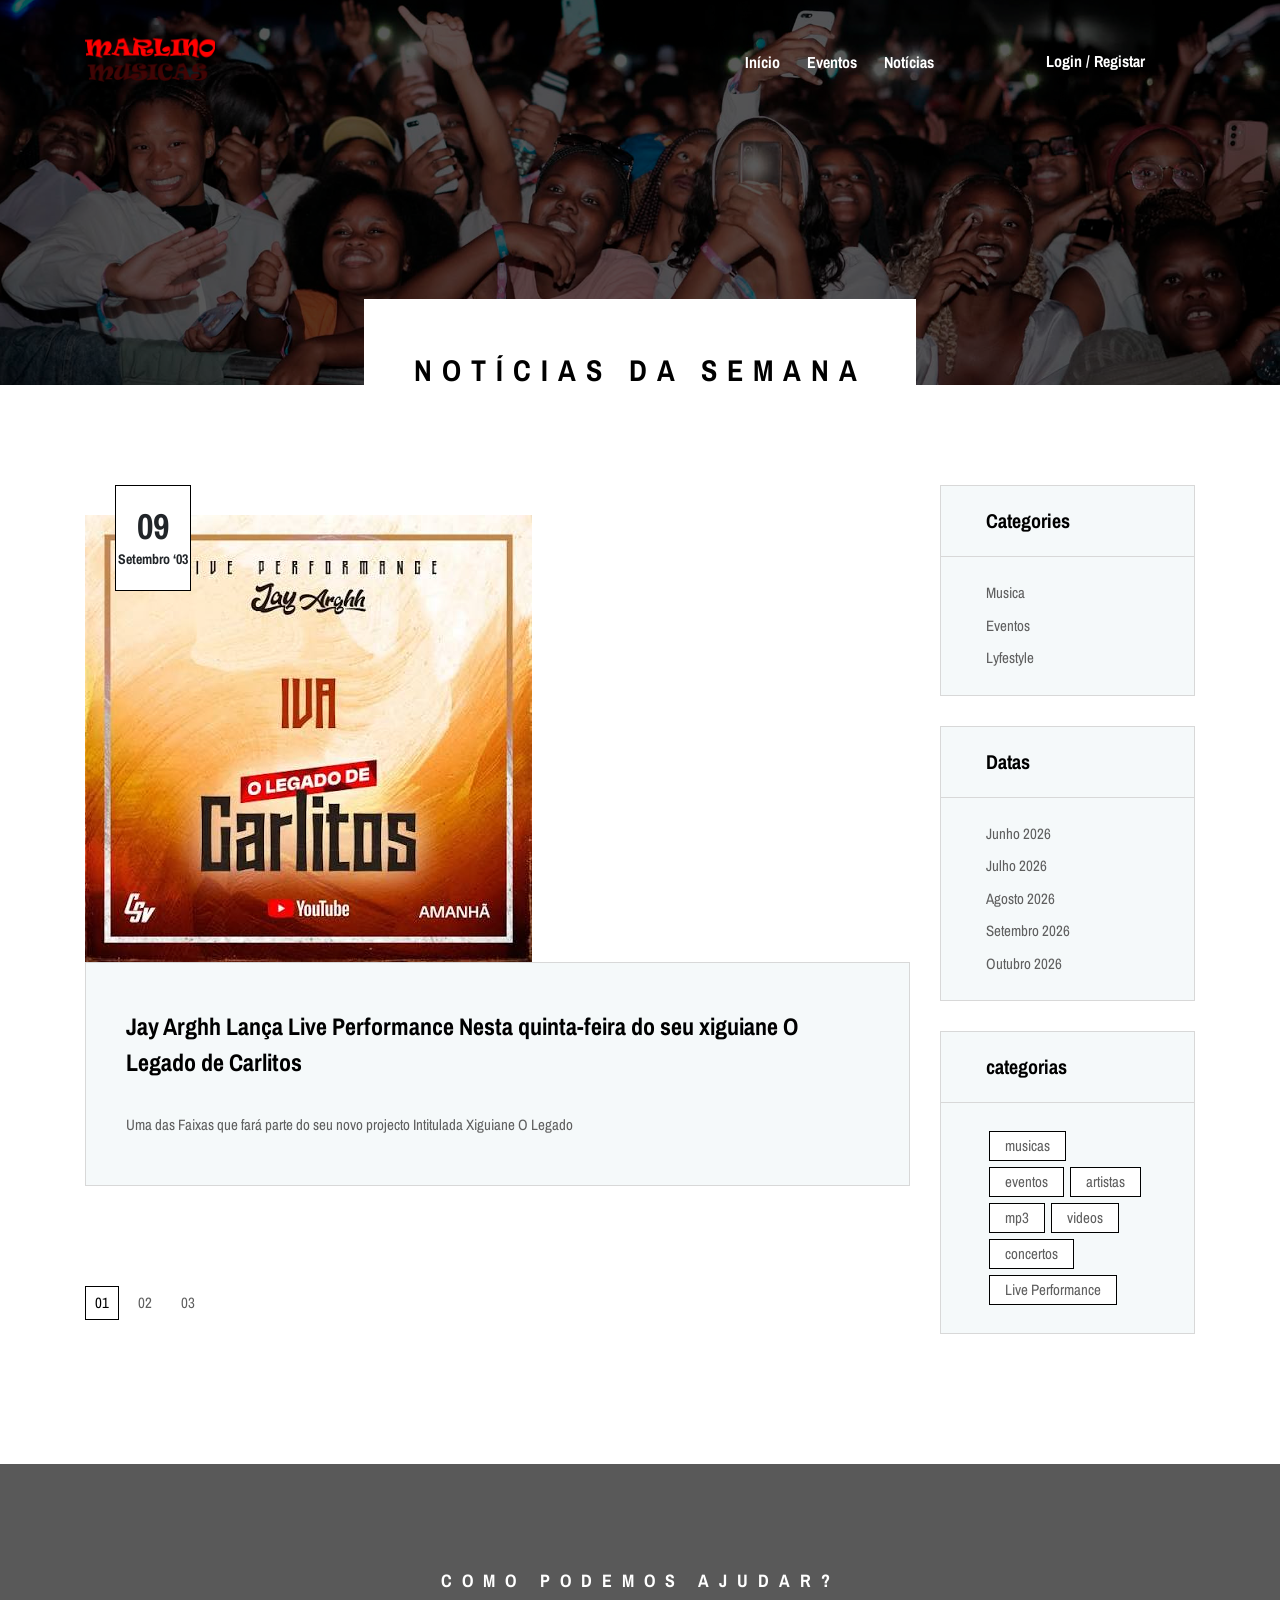
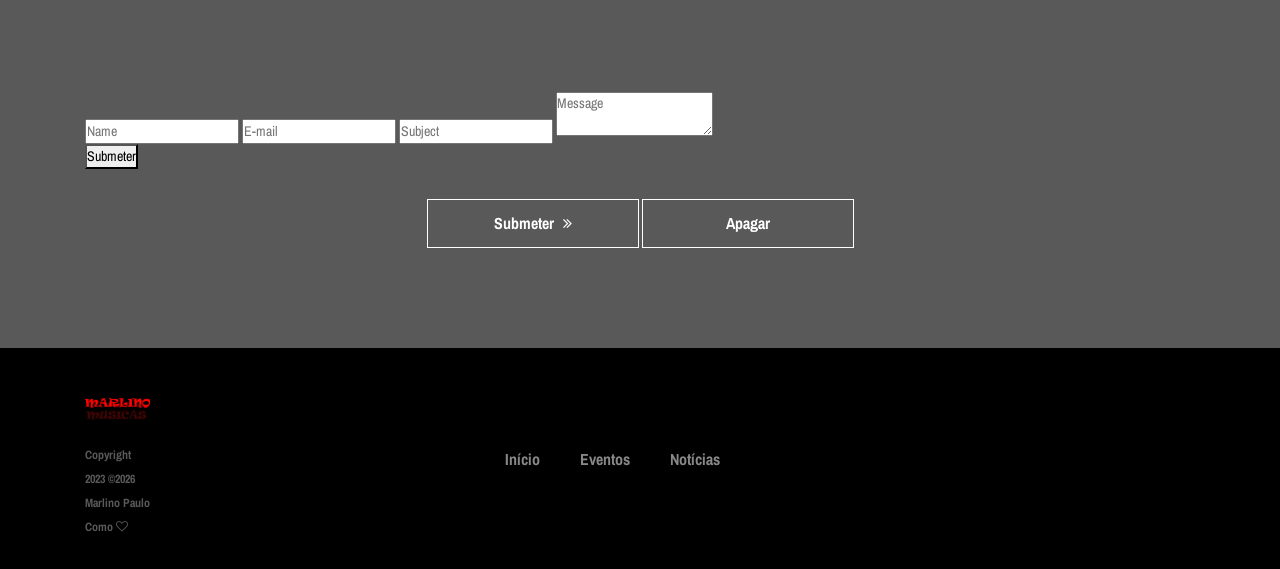
==== commit 0f6ac561: "Update blog.html" ====
--- a/blog.html
+++ b/blog.html
@@ -223,32 +223,28 @@
                 </div>
             </div>
 
-            <div class="row">
-                <div class="col-12">
-                    <!-- Contact Form Area -->
-                    <div class="contact-form-area">
-                        <form id="contactForm" action="#" method="post">
-                            <div class="row">
-                                <div class="col-lg-4">
-                                    <div class="form-group">
-                                        <input type="text" class="form-control" id="name" placeholder="Name">
-                                    </div>
-                                </div>
-                                <div class="col-lg-4">
-                                    <div class="form-group">
-                                        <input type="text" class="form-control" id="email" placeholder="E-mail">
-                                    </div>
-                                </div>
-                                <div class="col-lg-4">
-                                    <div class="form-group">
-                                        <input type="text" class="form-control" id="subject" placeholder="Subject">
-                                    </div>
-                                </div>
-                                <div class="col-12">
-                                    <div class="form-group">
-                                        <textarea name="message" class="form-control" id="message" cols="30" rows="10" placeholder="Message"></textarea>
-                                    </div>
-                                </div>
+            <div class="contact-form-area">
+
+    <input type="text" id="name" placeholder="Name">
+
+    <input type="text" id="email" placeholder="E-mail">
+
+    <input type="text" id="subject" placeholder="Subject">
+
+    <textarea id="message" placeholder="Message"></textarea>
+
+    <span id="erroNome" class="erro"></span>
+    <span id="erroEmail" class="erro"></span>
+    <span id="erroAssunto" class="erro"></span>
+    <span id="erroMensagem" class="erro"></span>
+
+    <div id="mensagemSucesso"></div>
+
+    <button type="button" id="btnEnviar">
+        Submeter
+    </button>
+
+</div>
                                 <div class="col-12 text-center">
                                     <button class="btn oneMusic-btn mt-30" type="submit">Submeter <i class="fa fa-angle-double-right"></i></button>
 									<button type="reset" class="btn oneMusic-btn mt-30">Apagar</button>
@@ -303,4 +299,4 @@
 	 <script src="main.js"></script>
 </body>
 
-</html>+</html>
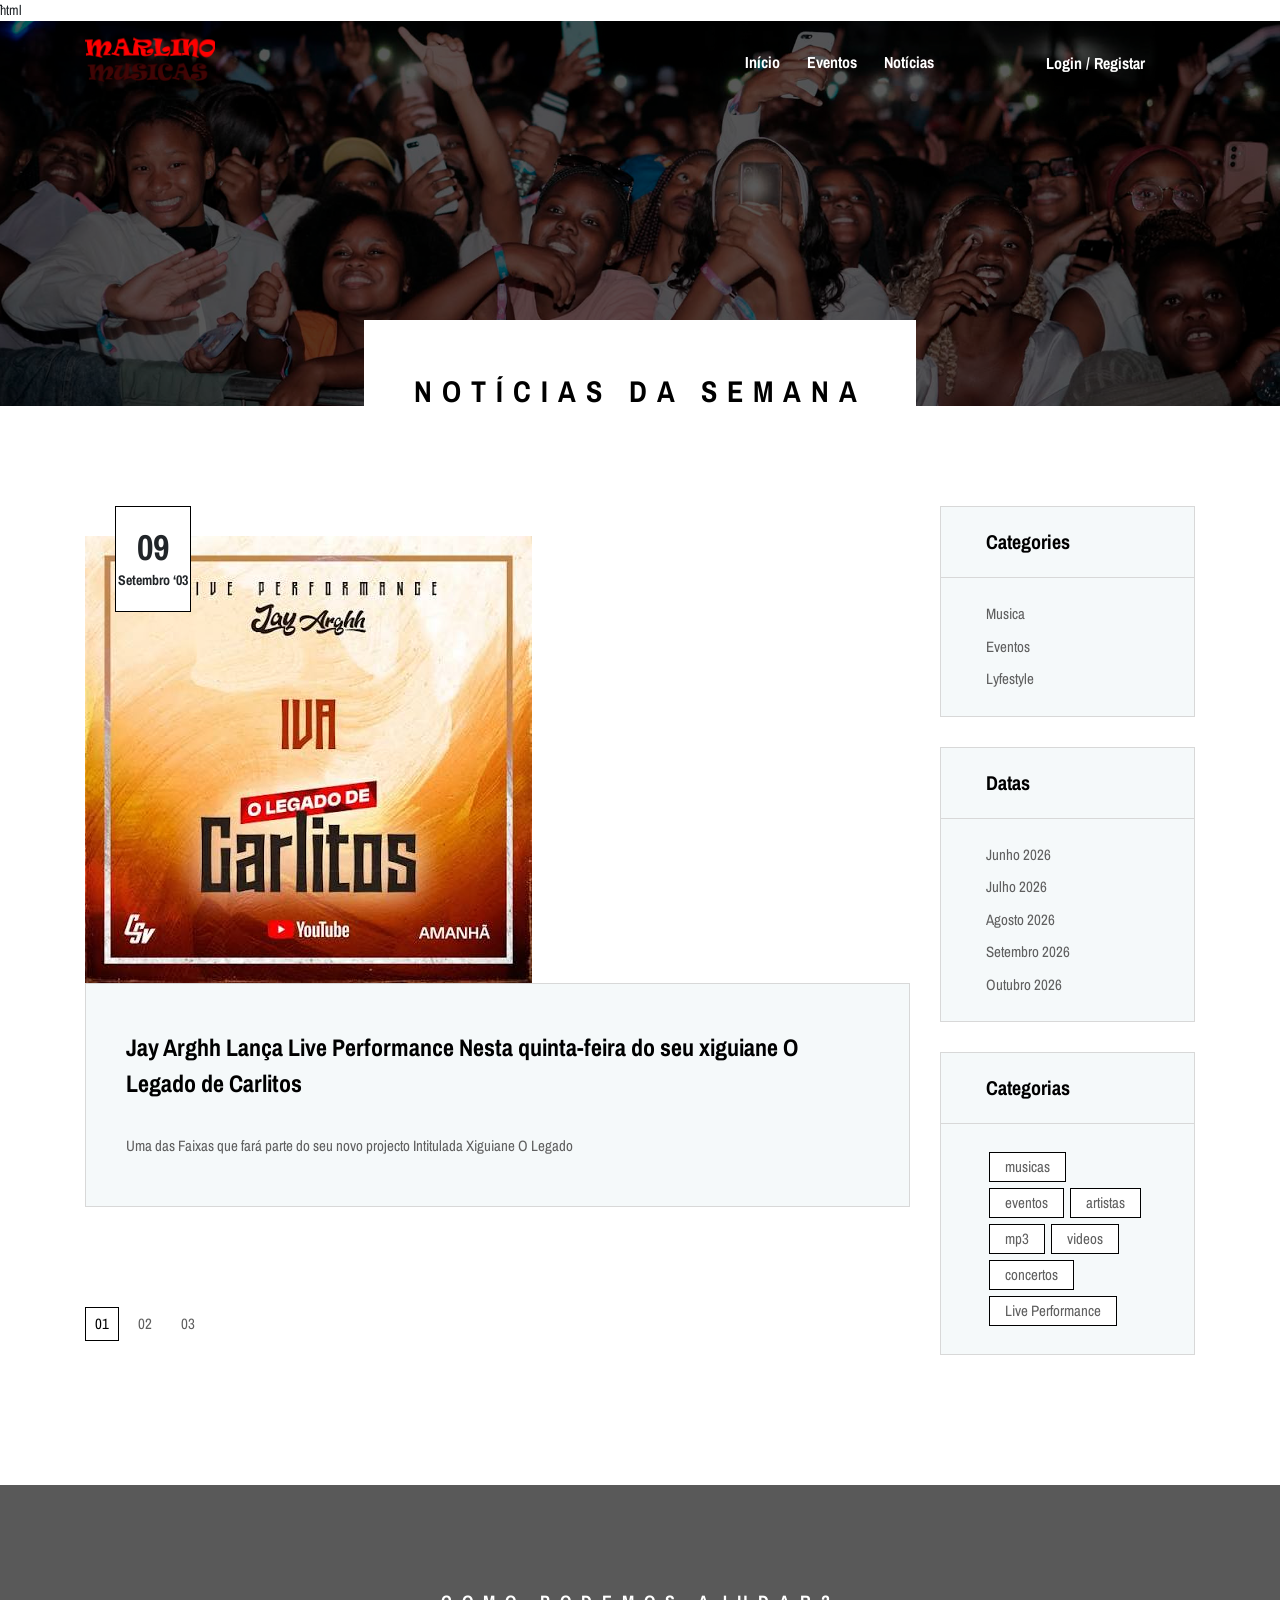
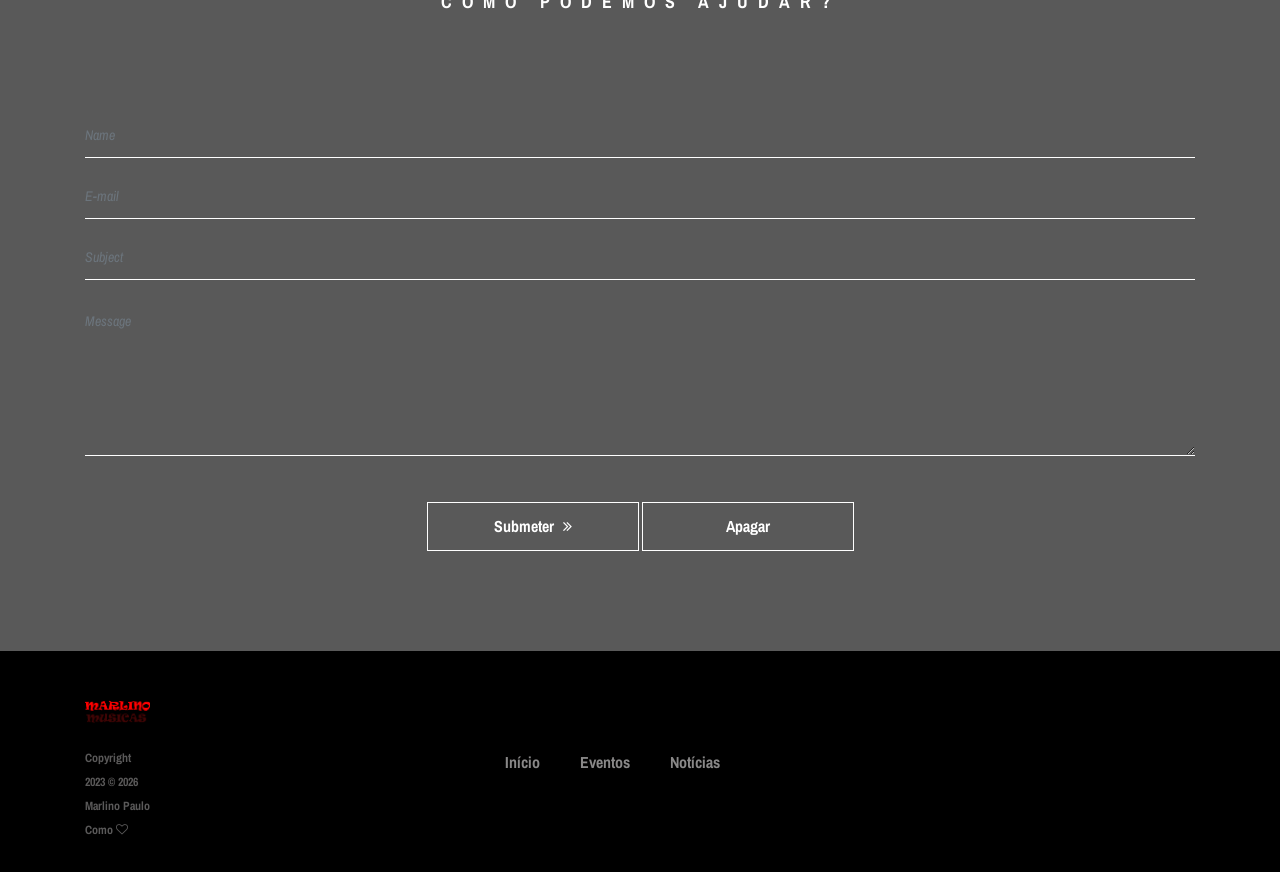
==== commit 8dddc7fb: "Update blog.html" ====
--- a/blog.html
+++ b/blog.html
@@ -1,3 +1,4 @@
+```html
 <!DOCTYPE html>
 <html lang="en">
 
@@ -6,9 +7,6 @@
     <meta name="description" content="">
     <meta http-equiv="X-UA-Compatible" content="IE=edge">
     <meta name="viewport" content="width=device-width, initial-scale=1, shrink-to-fit=no">
-    <!-- The above 4 meta tags *must* come first in the head; any other head content must come *after* these tags -->
-
-    
 
     <!-- Favicon -->
     <link rel="icon" href="favicon.ico">
@@ -19,6 +17,7 @@
 </head>
 
 <body>
+
     <!-- Preloader -->
     <div class="preloader d-flex align-items-center justify-content-center">
         <div class="lds-ellipsis">
@@ -29,21 +28,32 @@
         </div>
     </div>
 
+
     <!-- ##### Header Area Start ##### -->
     <header class="header-area">
+
         <!-- Navbar Area -->
         <div class="oneMusic-main-menu">
+
             <div class="classy-nav-container breakpoint-off">
+
                 <div class="container">
+
                     <!-- Menu -->
                     <nav class="classy-navbar justify-content-between" id="oneMusicNav">
 
                         <!-- Nav brand -->
-                        <a href="index.html" class="nav-brand"><img src="logo.png" alt=""></a>
+                        <a href="index.html" class="nav-brand">
+                            <img src="logo.png" alt="">
+                        </a>
 
                         <!-- Navbar Toggler -->
                         <div class="classy-navbar-toggler">
-                            <span class="navbarToggler"><span></span><span></span><span></span></span>
+                            <span class="navbarToggler">
+                                <span></span>
+                                <span></span>
+                                <span></span>
+                            </span>
                         </div>
 
                         <!-- Menu -->
@@ -51,252 +61,502 @@
 
                             <!-- Close Button -->
                             <div class="classycloseIcon">
-                                <div class="cross-wrap"><span class="top"></span><span class="bottom"></span></div>
+                                <div class="cross-wrap">
+                                    <span class="top"></span>
+                                    <span class="bottom"></span>
+                                </div>
                             </div>
 
                             <!-- Nav Start -->
                             <div class="classynav">
+
                                 <ul>
-                                    <li><a href="index.html">Início</a></li>
-                                
-                                    
-                                            
-                                    <li><a href="event.html">Eventos</a></li>
-                                    <li><a href="blog.html">Notícias</a></li>
-                                    
+                                    <li>
+                                        <a href="index.html">Início</a>
+                                    </li>
+
+                                    <li>
+                                        <a href="event.html">Eventos</a>
+                                    </li>
+
+                                    <li>
+                                        <a href="blog.html">Notícias</a>
+                                    </li>
                                 </ul>
 
                                 <!-- Login/Register & Cart Button -->
                                 <div class="login-register-cart-button d-flex align-items-center">
+
                                     <!-- Login/Register -->
                                     <div class="login-register-btn mr-50">
-                                        <a href="login.html" id="loginBtn">Login / Registar</a>
+                                        <a href="login.html" id="loginBtn">
+                                            Login / Registar
+                                        </a>
                                     </div>
 
                                     <!-- Cart Button -->
                                     <div class="cart-btn">
-                                     
                                     </div>
+
                                 </div>
+
                             </div>
                             <!-- Nav End -->
 
                         </div>
+
                     </nav>
-                </div>
+
+                </div>
+
             </div>
+
         </div>
+
     </header>
     <!-- ##### Header Area End ##### -->
 
+
     <!-- ##### Breadcumb Area Start ##### -->
-    <section class="breadcumb-area bg-img bg-overlay" style="background-image: url(breadcumb3.jpg);">
+    <section class="breadcumb-area bg-img bg-overlay"
+        style="background-image: url(breadcumb3.jpg);">
+
         <div class="bradcumbContent">
+
             <p></p>
+
             <h2>Notícias da Semana</h2>
+
         </div>
+
     </section>
     <!-- ##### Breadcumb Area End ##### -->
 
+
     <!-- ##### Blog Area Start ##### -->
     <div class="blog-area section-padding-100">
+
         <div class="container">
+
             <div class="row">
+
                 <div class="col-12 col-lg-9">
 
                     <!-- Single Post Start -->
-                    <div class="single-blog-post mb-100 wow fadeInUp" data-wow-delay="100ms">
+                    <div class="single-blog-post mb-100 wow fadeInUp"
+                        data-wow-delay="100ms">
+
                         <!-- Post Thumb -->
                         <div class="blog-post-thumb mt-30">
-                            <a href="#"><img src="carlitos.jpg" alt=""></a>
+
+                            <a href="#">
+                                <img src="carlitos.jpg" alt="">
+                            </a>
+
                             <!-- Post Date -->
                             <div class="post-date">
                                 <span>09</span>
                                 <span>Setembro ‘03</span>
                             </div>
-                        </div>
+
+                        </div>
+
 
                         <!-- Blog Content -->
                         <div class="blog-content">
+
                             <!-- Post Title -->
-                            <a href="#" class="post-title">Jay Arghh Lança Live Performance Nesta quinta-feira do seu xiguiane O Legado de Carlitos</a>
+                            <a href="#" class="post-title">
+                                Jay Arghh Lança Live Performance Nesta quinta-feira do seu xiguiane O Legado de Carlitos
+                            </a>
+
                             <!-- Post Meta -->
                             <div class="post-meta d-flex mb-30">
-                                
-                            </div>
+                            </div>
+
                             <!-- Post Excerpt -->
-                            <p> Uma das Faixas que fará parte do seu novo projecto Intitulada Xiguiane O Legado</p>
-                        </div>
+                            <p>
+                                Uma das Faixas que fará parte do seu novo projecto
+                                Intitulada Xiguiane O Legado
+                            </p>
+
+                        </div>
+
                     </div>
-
-                  
-
-                   
-
+                    <!-- Single Post End -->
 
 
                     <!-- Pagination -->
-                    <div class="oneMusic-pagination-area wow fadeInUp" data-wow-delay="300ms">
+                    <div class="oneMusic-pagination-area wow fadeInUp"
+                        data-wow-delay="300ms">
+
                         <nav>
+
                             <ul class="pagination">
-                                <li class="page-item active"><a class="page-link" href="#">01</a></li>
-                                <li class="page-item"><a class="page-link" href="#">02</a></li>
-                                <li class="page-item"><a class="page-link" href="#">03</a></li>
+
+                                <li class="page-item active">
+                                    <a class="page-link" href="#">01</a>
+                                </li>
+
+                                <li class="page-item">
+                                    <a class="page-link" href="#">02</a>
+                                </li>
+
+                                <li class="page-item">
+                                    <a class="page-link" href="#">03</a>
+                                </li>
+
                             </ul>
+
                         </nav>
+
                     </div>
-                </div>
-
+
+                </div>
+
+
+                <!-- Sidebar -->
                 <div class="col-12 col-lg-3">
+
                     <div class="blog-sidebar-area">
 
-                        <!-- Widget Area -->
+                        <!-- Categories -->
                         <div class="single-widget-area mb-30">
+
                             <div class="widget-title">
                                 <h5>Categories</h5>
                             </div>
+
                             <div class="widget-content">
+
                                 <ul>
-                                    <li><a href="#">Musica</a></li>
-                                    <li><a href="#">Eventos </a></li>
-                                    
-                                    <li><a href="#">Lyfestyle</a></li>
-                                   
+
+                                    <li>
+                                        <a href="#">Musica</a>
+                                    </li>
+
+                                    <li>
+                                        <a href="#">Eventos</a>
+                                    </li>
+
+                                    <li>
+                                        <a href="#">Lyfestyle</a>
+                                    </li>
+
                                 </ul>
-                            </div>
-                        </div>
-
-                        <!-- Widget Area -->
+
+                            </div>
+
+                        </div>
+
+
+                        <!-- Datas -->
                         <div class="single-widget-area mb-30">
+
                             <div class="widget-title">
                                 <h5>Datas</h5>
                             </div>
+
                             <div class="widget-content">
+
                                 <ul>
-                                    <li><a href="#">Junho 2026</a></li>
-                                    <li><a href="#">Julho 2026</a></li>
-                                    <li><a href="#">Agosto 2026</a></li>
-                                    <li><a href="#">Setembro 2026</a></li>
-                                    <li><a href="#">Outubro 2026</a></li>
+
+                                    <li>
+                                        <a href="#">Junho 2026</a>
+                                    </li>
+
+                                    <li>
+                                        <a href="#">Julho 2026</a>
+                                    </li>
+
+                                    <li>
+                                        <a href="#">Agosto 2026</a>
+                                    </li>
+
+                                    <li>
+                                        <a href="#">Setembro 2026</a>
+                                    </li>
+
+                                    <li>
+                                        <a href="#">Outubro 2026</a>
+                                    </li>
+
                                 </ul>
-                            </div>
-                        </div>
-
-                        <!-- Widget Area -->
+
+                            </div>
+
+                        </div>
+
+
+                        <!-- Categorias -->
                         <div class="single-widget-area mb-30">
+
                             <div class="widget-title">
-                                <h5>categorias</h5>
-                            </div>
+                                <h5>Categorias</h5>
+                            </div>
+
                             <div class="widget-content">
+
                                 <ul class="tags">
-                                    <li><a href="#">musicas</a></li>
-                                    <li><a href="#">eventos</a></li>
-                                    <li><a href="#">artistas</a></li>
-                                    
-                                    <li><a href="#">mp3</a></li>
-                                    <li><a href="#">videos</a></li>
-                                    <li><a href="#">concertos</a></li>
-                                    <li><a href="#">Live Performance</a></li>
+
+                                    <li>
+                                        <a href="#">musicas</a>
+                                    </li>
+
+                                    <li>
+                                        <a href="#">eventos</a>
+                                    </li>
+
+                                    <li>
+                                        <a href="#">artistas</a>
+                                    </li>
+
+                                    <li>
+                                        <a href="#">mp3</a>
+                                    </li>
+
+                                    <li>
+                                        <a href="#">videos</a>
+                                    </li>
+
+                                    <li>
+                                        <a href="#">concertos</a>
+                                    </li>
+
+                                    <li>
+                                        <a href="#">Live Performance</a>
+                                    </li>
+
                                 </ul>
-                            </div>
-                        </div>
-
-                        <!-- Widget Area -->
-                        
+
+                            </div>
+
+                        </div>
 
                     </div>
-                </div>
+
+                </div>
+
             </div>
+
         </div>
+
     </div>
     <!-- ##### Blog Area End ##### -->
 
+
     <!-- ##### Contact Area Start ##### -->
-    <section class="contact-area section-padding-100 bg-img bg-overlay bg-fixed has-bg-img" style="background-image: url(bg-2.jpg);">
+    <section class="contact-area section-padding-100 bg-img bg-overlay bg-fixed has-bg-img"
+        style="background-image: url(bg-2.jpg);">
+
         <div class="container">
+
             <div class="row">
+
                 <div class="col-12">
+
                     <div class="section-heading white">
+
                         <p></p>
+
                         <h2>Como Podemos Ajudar?</h2>
+
                     </div>
-                </div>
+
+                </div>
+
             </div>
 
+
+            <!-- Contact Form -->
             <div class="contact-form-area">
 
-    <input type="text" id="name" placeholder="Name">
-
-    <input type="text" id="email" placeholder="E-mail">
-
-    <input type="text" id="subject" placeholder="Subject">
-
-    <textarea id="message" placeholder="Message"></textarea>
-
-    <span id="erroNome" class="erro"></span>
-    <span id="erroEmail" class="erro"></span>
-    <span id="erroAssunto" class="erro"></span>
-    <span id="erroMensagem" class="erro"></span>
-
-    <div id="mensagemSucesso"></div>
-
-    <button type="button" id="btnEnviar">
-        Submeter
-    </button>
-
-</div>
-                                <div class="col-12 text-center">
-                                    <button class="btn oneMusic-btn mt-30" type="submit">Submeter <i class="fa fa-angle-double-right"></i></button>
-									<button type="reset" class="btn oneMusic-btn mt-30">Apagar</button>
-                                </div>
-                            </div>
-                        </form>
-                    </div>
-                </div>
+                <!-- Nome -->
+                <div class="form-group">
+
+                    <input
+                        type="text"
+                        id="name"
+                        class="form-control"
+                        placeholder="Name">
+
+                    <span id="erroNome" class="erro"></span>
+
+                </div>
+
+
+                <!-- E-mail -->
+                <div class="form-group">
+
+                    <input
+                        type="text"
+                        id="email"
+                        class="form-control"
+                        placeholder="E-mail">
+
+                    <span id="erroEmail" class="erro"></span>
+
+                </div>
+
+
+                <!-- Assunto -->
+                <div class="form-group">
+
+                    <input
+                        type="text"
+                        id="subject"
+                        class="form-control"
+                        placeholder="Subject">
+
+                    <span id="erroAssunto" class="erro"></span>
+
+                </div>
+
+
+                <!-- Mensagem -->
+                <div class="form-group">
+
+                    <textarea
+                        id="message"
+                        class="form-control"
+                        cols="30"
+                        rows="10"
+                        placeholder="Message"></textarea>
+
+                    <span id="erroMensagem" class="erro"></span>
+
+                </div>
+
+
+                <!-- Mensagem de sucesso -->
+                <div id="mensagemSucesso"></div>
+
+
+                <!-- Botões -->
+                <div class="col-12 text-center">
+
+                    <button
+                        type="button"
+                        id="btnEnviar"
+                        class="btn oneMusic-btn mt-30">
+
+                        Submeter
+                        <i class="fa fa-angle-double-right"></i>
+
+                    </button>
+
+
+                    <button
+                        type="button"
+                        id="btnApagar"
+                        class="btn oneMusic-btn mt-30">
+
+                        Apagar
+
+                    </button>
+
+                </div>
+
             </div>
+            <!-- Contact Form End -->
+
         </div>
+
     </section>
     <!-- ##### Contact Area End ##### -->
 
+
     <!-- ##### Footer Area Start ##### -->
     <footer class="footer-area">
+
         <div class="container">
+
             <div class="row d-flex flex-wrap align-items-center">
+
                 <div class="col-2 col-md-1">
-                    <a href="#"><img src="logo.png" alt=""></a>
-                    <p class="copywrite-text"><a href="#"><!-- Link back to Colorlib can't be removed. Template is licensed under CC BY 3.0. -->
-Copyright 2023  &copy;<script>document.write(new Date().getFullYear());</script> Marlino Paulo Como <i class="fa fa-heart-o" aria-hidden="true"></i>
-<!-- Link back to Colorlib can't be removed. Template is licensed under CC BY 3.0. --></p>
-                </div>
+
+                    <a href="#">
+                        <img src="logo.png" alt="">
+                    </a>
+
+                    <p class="copywrite-text">
+
+                        <a href="#">
+
+                            Copyright 2023 &copy;
+
+                            <script>
+                                document.write(new Date().getFullYear());
+                            </script>
+
+                            Marlino Paulo Como
+
+                            <i
+                                class="fa fa-heart-o"
+                                aria-hidden="true">
+                            </i>
+
+                        </a>
+
+                    </p>
+
+                </div>
+
 
                 <div class="col-12 col-md-6">
+
                     <div class="footer-nav">
+
                         <ul>
-                            <li><a href="#">Início</a></li>
-                         
-                            <li><a href="#">Eventos</a></li>
-                            <li><a href="#">Notícias</a></li>
-                            
+
+                            <li>
+                                <a href="#">Início</a>
+                            </li>
+
+                            <li>
+                                <a href="#">Eventos</a>
+                            </li>
+
+                            <li>
+                                <a href="#">Notícias</a>
+                            </li>
+
                         </ul>
+
                     </div>
-                </div>
+
+                </div>
+
             </div>
+
         </div>
+
     </footer>
-    <!-- ##### Footer Area Start ##### -->
+    <!-- ##### Footer Area End ##### -->
+
 
     <!-- ##### All Javascript Script ##### -->
-    <!-- jQuery-2.2.4 js -->
+
+    <!-- jQuery -->
     <script src="jquery-2.2.4.min.js"></script>
-    <!-- Popper js -->
+
+    <!-- Popper -->
     <script src="popper.min.js"></script>
-    <!-- Bootstrap js -->
+
+    <!-- Bootstrap -->
     <script src="bootstrap.min.js"></script>
-    <!-- All Plugins js -->
+
+    <!-- Plugins -->
     <script src="plugins.js"></script>
-    <!-- Active js -->
+
+    <!-- Active -->
     <script src="active.js"></script>
-	 <script src="main.js"></script>
+
+    <!-- Meu JavaScript -->
+    <script src="main.js"></script>
+
 </body>
 
 </html>
+
+   
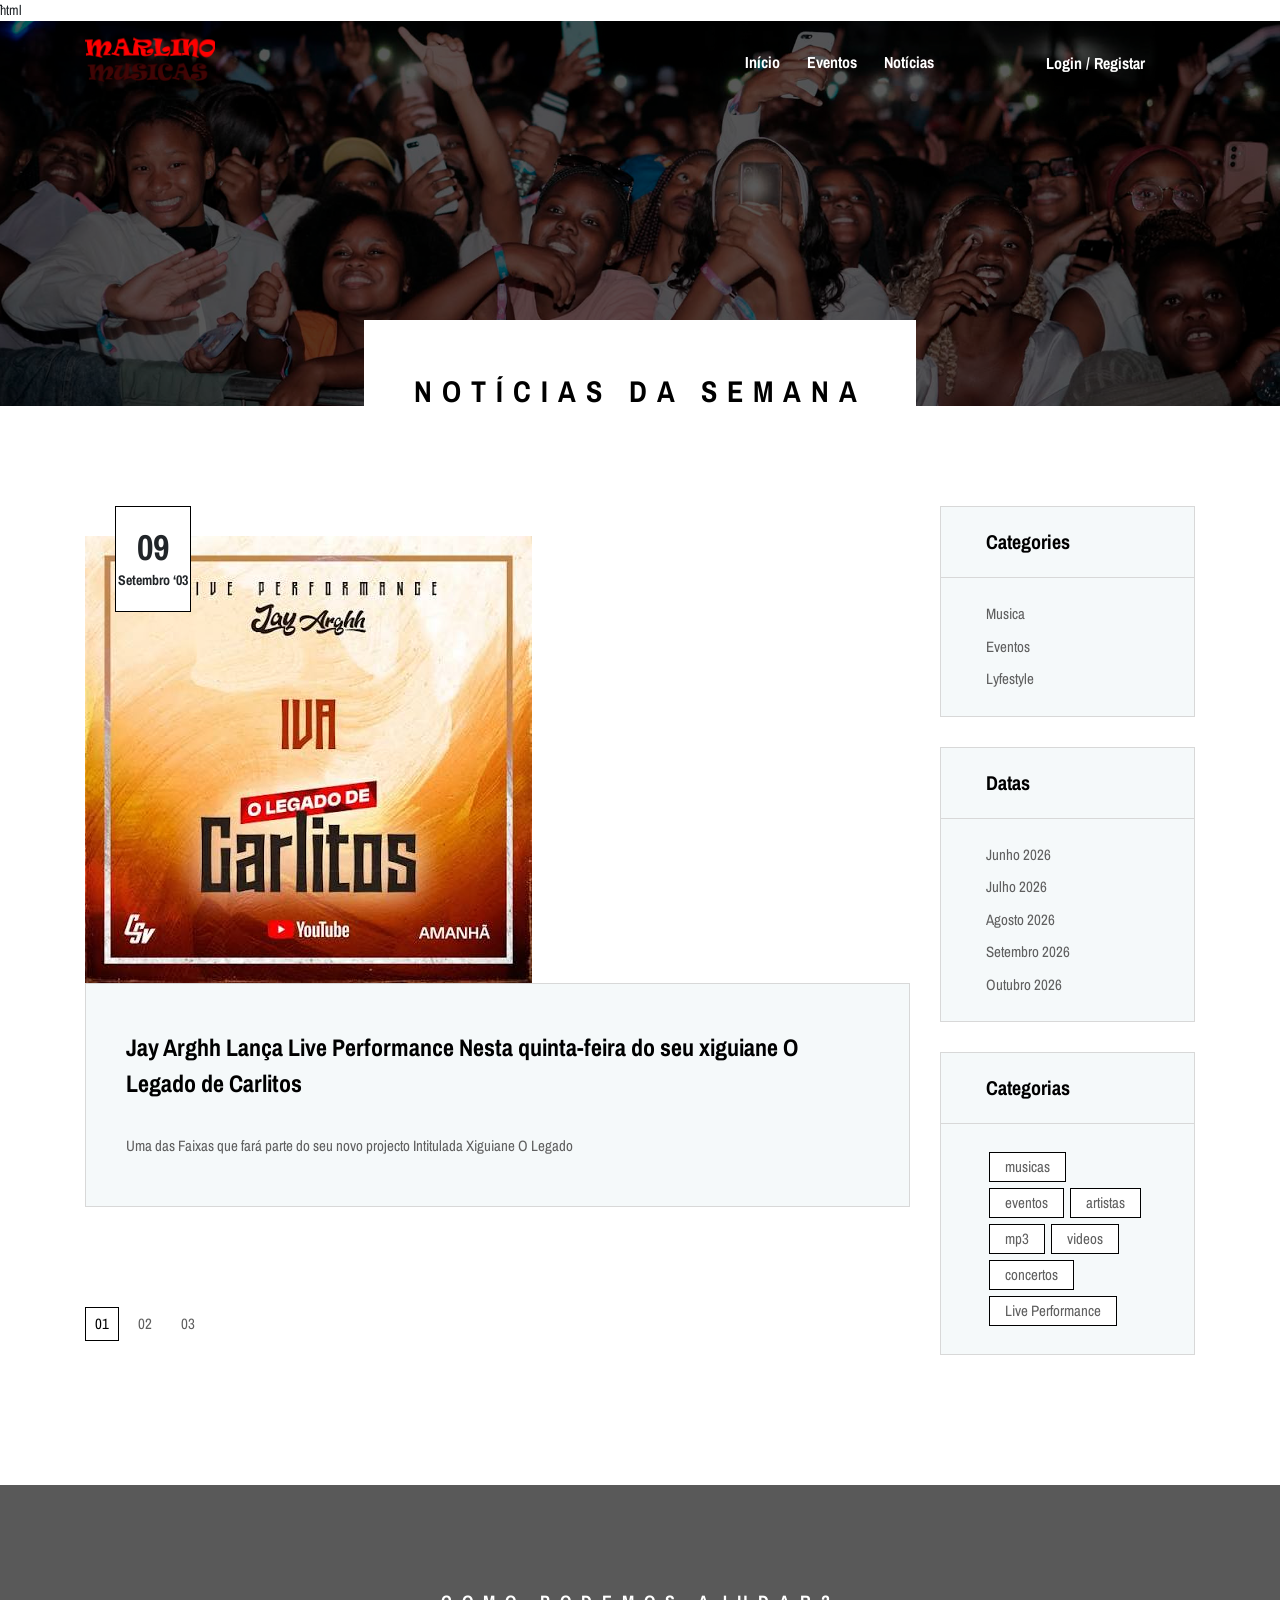
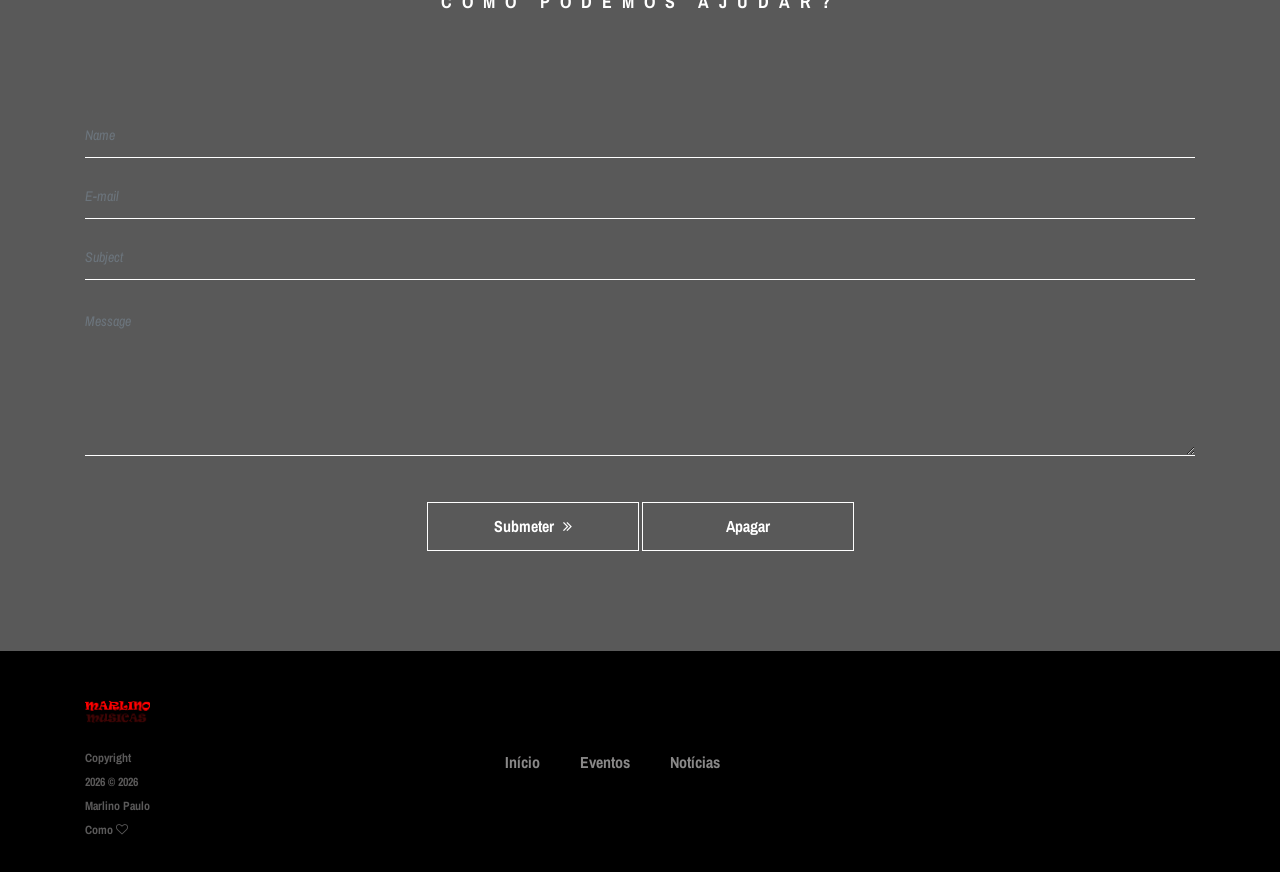
==== commit 546137ec: "Update blog.html" ====
--- a/blog.html
+++ b/blog.html
@@ -483,7 +483,7 @@
 
                         <a href="#">
 
-                            Copyright 2023 &copy;
+                            Copyright 2026 &copy;
 
                             <script>
                                 document.write(new Date().getFullYear());
--- a/style.css
+++ b/style.css
@@ -1616,6 +1616,24 @@
     padding: 20px 15px 5px;
     margin-bottom: 0; }
 
+.erro {
+    display: none;
+    color: red;
+    font-size: 14px;
+    margin-top: 5px;
+}
+
+.erro.mostrar {
+    display: block;
+}
+
+#mensagemSucesso {
+    color: green;
+    font-size: 16px;
+    text-align: center;
+    margin-top: 15px;
+}
+
 /* :: 20.3.0 Tabs Area CSS */
 .oneMusic-tabs-content {
   position: relative;
